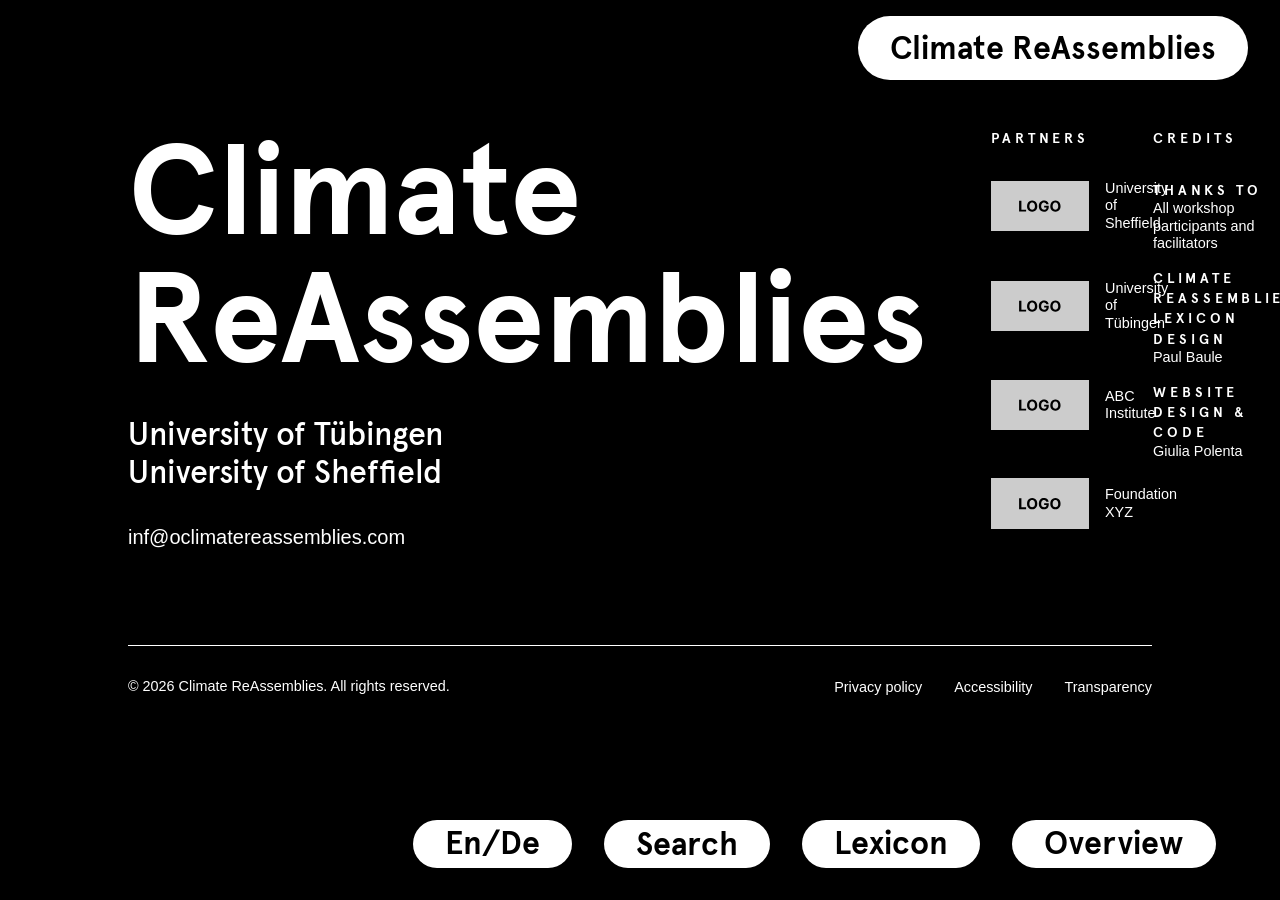
==== resources.html @ e21f079f "Upload placeholder content" ====
<!DOCTYPE html>
<html lang="en">

<head>
    <meta charset="UTF-8">
    <meta name="viewport" content="width=device-width, initial-scale=1.0">
    <title>Climate ReAssemblies</title>
    <meta name="description"
        content="Climate ReAssemblies is a project that explores the intersection of climate change, art, and technology. Through a series of interactive installations and workshops, we aim to engage the public in meaningful conversations about the impact of climate change on our environment and society.">
    <link rel="stylesheet" href="https://use.typekit.net/gof7fem.css">
    <link rel="stylesheet" href="assets/css/base.css">
    <link rel="stylesheet" href="assets/css/font.css">
    <link rel="stylesheet" href="assets/css/variables.css">
    <link rel="stylesheet" href="assets/css/style.css">
    <noscript>Please turn on JS to navigate this website</noscript>
    <script src="https://cdn.jsdelivr.net/npm/gsap@3.15/dist/gsap.min.js"></script>
    <script src="https://cdn.jsdelivr.net/npm/gsap@3.15/dist/ScrollTrigger.min.js"></script>
    <script src="https://cdn.jsdelivr.net/npm/gsap@3.15/dist/SplitText.min.js"></script>
    <script src="assets/js/script.js" defer></script>
    <!-- <script src="assets/js/app.js" defer></script> -->
</head>

<body>

    <header>
        <h1 id="line">Climate ReAssemblies</h1>
    </header>

    <nav class="nav" aria-label="Main navigation">
        <a class="button nav-button">En/De</a>
        <button class="button nav-button">Search</button>
        <a class="button nav-button" href="https://climatereassemblieslexicon.sheffield.ac.uk/define"
            target="_blank">Lexicon</a>
        <a class="button nav-button" href="index.html">Overview</a>
    </nav>

    <main class="main">
        <section id="overview-section" class="section current">
            <div class="section-nav-wrapper">
                <h2 class="section-nav-tab" role="tab" tabindex="0">Resources</h2>
            </div>
            <div class="section-layout-wrapper">
                <div class="section-header">
                    <h2 class="text-style-h2">Resources</h2>
                </div>
                <div class="section-content">
                    <div class="section-content-body">
                        <div class="flex-column">
                            <div class="gallery-grid">
                                <div class="preview-item" data-type="Resources" data-category="Interview"
                                    data-id="source-1">
                                    <h3 class="text-style-h3">ReStaging Climate Assemblies Interview: Katie Reid
                                    </h3>
                                    <div class="video-player">
                                        <video class="video" src="./media/katie-reid.mp4" autoplay muted loop
                                            playsinline disablePictureInPicture></video>
                                        <div class="video-controls">
                                            <button class="video-button" data-action="toggle-play" aria-label="Pause">
                                                <svg class="video-icon video-icon-play" viewBox="0 0 24 24"
                                                    aria-hidden="true">
                                                    <path d="M8 5v14l11-7z" fill="currentColor"></path>
                                                </svg>
                                                <svg class="video-icon video-icon-pause" viewBox="0 0 24 24"
                                                    aria-hidden="true">
                                                    <path d="M7 5h3.5v14H7zm6.5 0H17v14h-3.5z" fill="currentColor">
                                                    </path>
                                                </svg>
                                            </button>
                                            <input class="video-scrub" type="range" min="0" max="100" step="0.1"
                                                value="0" aria-label="Seek">
                                            <span class="video-time text-style-caption">0:00 / 0:00</span>
                                            <button class="video-button" data-action="toggle-mute" aria-label="Unmute">
                                                <svg class="video-icon video-icon-sound" viewBox="0 0 24 24"
                                                    aria-hidden="true">
                                                    <path d="M4 9h4l5-4v14l-5-4H4z" fill="currentColor"></path>
                                                    <path d="M16 8.5a4.5 4.5 0 0 1 0 7M18.5 6a8 8 0 0 1 0 12"
                                                        fill="none" stroke="currentColor" stroke-width="1.75"
                                                        stroke-linecap="round">
                                                    </path>
                                                </svg>
                                                <svg class="video-icon video-icon-muted" viewBox="0 0 24 24"
                                                    aria-hidden="true">
                                                    <path d="M4 9h4l5-4v14l-5-4H4z" fill="currentColor"></path>
                                                    <path d="M16.5 9.5l5 5m0-5l-5 5" fill="none" stroke="currentColor"
                                                        stroke-width="1.75" stroke-linecap="round"></path>
                                                </svg>
                                            </button>
                                            <button class="video-button" data-action="toggle-fullscreen"
                                                aria-label="Enter full screen">
                                                <svg class="video-icon video-icon-expand" viewBox="0 0 24 24"
                                                    aria-hidden="true">
                                                    <path d="M9 4H4v5M20 9V4h-5M15 20h5v-5M4 15v5h5" fill="none"
                                                        stroke="currentColor" stroke-width="1.75" stroke-linecap="round"
                                                        stroke-linejoin="round"></path>
                                                </svg>
                                                <svg class="video-icon video-icon-collapse" viewBox="0 0 24 24"
                                                    aria-hidden="true">
                                                    <path d="M4 9h5V4m11 5h-5V4M15 20v-5h5M9 20v-5H4" fill="none"
                                                        stroke="currentColor" stroke-width="1.75" stroke-linecap="round"
                                                        stroke-linejoin="round"></path>
                                                </svg>
                                            </button>
                                        </div>
                                    </div>
                                    <div class="interactive-item">
                                        <span class="interactive-icon">
                                            <svg fill="none" viewBox="0 0 30 30" xmlns="http://www.w3.org/2000/svg">
                                                <path
                                                    d="m27.1148 13.1344c-.7476 0-6.9562.7101-10.2492 1.0945 2.5992-2.0578 7.4907-5.94609 8.0227-6.47577 1.664-1.66641 1.0875-2.74219.5953-3.23438-.8156-.81562-2.0039-.6375-3.2344.59531-.5297.52969-4.4179 5.42114-6.4758 8.02034.3821-3.29299 1.0946-9.50159 1.0946-10.24924 0-2.357816-1.1696-2.709379-1.8657-2.709379-.696 0-1.8656.351563-1.8656 2.709379 0 .74765.7102 6.95859 1.0922 10.24924-2.0578-2.5992-5.94609-7.49065-6.47577-8.02034-1.23282-1.23281-2.41875-1.41093-3.23438-.59531-.50156.50156-.63516 1.15781-.37734 1.84687.16406.43829.49218.90469.97265 1.38751.52969.52968 5.42114 4.41557 8.02034 6.47347-3.29299-.3821-9.50159-1.0946-10.25159-1.0946-2.355466.0024-2.707029 1.1719-2.707029 1.868s.351563 1.8656 2.707029 1.8656c.75 0 6.95625-.7101 10.24919-1.0922-2.5992 2.0579-7.49059 5.9461-8.02028 6.4758-.48047.4805-.80859.9469-.97266 1.3852-.26015.6914-.12422 1.3476.37735 1.8469.33281.3304.73828.5085 1.17422.5085.6375 0 1.3289-.3703 2.06015-1.1015.52969-.5297 4.41802-5.4235 6.47582-8.0227-.3821 3.293-1.0922 9.5016-1.0922 10.2516 0 2.3555 1.1695 2.707 1.8656 2.707s1.8656-.3515 1.8656-2.707c0-.75-.7101-6.9563-1.0945-10.2492 2.0578 2.5992 5.9461 7.4906 6.4758 8.0203.7312.7312 1.425 1.1015 2.0625 1.1015.4359 0 .8414-.1757 1.1719-.5085.4921-.4922 1.071-1.568-.5954-3.2344-.5296-.5297-5.4211-4.418-8.0226-6.4758 3.2929.382 9.5015 1.0922 10.2492 1.0922 2.3578 0 2.7094-1.1672 2.7094-1.8656.0023-.6938-.3492-1.8633-2.7071-1.8633z"
                                                    fill="#000000"></path>
                                            </svg>
                                        </span>
                                        <button class="button interactive-button text-style-label"
                                            data-action="add-to-collection">
                                            Collect
                                        </button>
                                    </div>
                                </div>
                                <div class="preview-item-wrapper">
                                    <div class="preview-item-header">
                                        <p class="text-style-label">Interviews</p>
                                        <h3 class="text-style-h3">ReStaging Climate Assemblies Interview: Katie Reid
                                        </h3>
                                        <p class="text-style-p">Attendees: Ashley Mason, Jayne Carrick, Katie Reid
                                        </p>
                                    </div>
                                    <div class="preview-item-description text-style-caption">
                                        <p>Katie Reid is Researcher and Advisor in the Youth Climate Justice Project,
                                            University College Cork.</p>
                                        <p>Katie has worked for the University of Edinburgh, Dublin City University and
                                            University College Cork in different research projects since 2020. She is
                                            also a children's rights practitioner and currently works as the Adviser -
                                            Children's Rights, Climate and Democracy for the Child Rights International
                                            Network (CRIN).</p>
                                        <p>Katie holds an MSc in Childhood Studies and an MA (with Honours) in Social
                                            Anthropology and Sustainable Development from the University of Edinburgh.
                                            Her research focusses on child and youth participation in decision-making
                                            processes related to climate change, the environment and biodiversity.</p>
                                    </div>
                                </div>
                            </div>

                            <div class="gallery-grid">
                                <div class="preview-item" data-type="Resources" data-category="Interview"
                                    data-id="source-1">
                                    <h3 class="text-style-h3">ReStaging Climate Assemblies Interview: Katie Reid
                                    </h3>
                                    <div class="video-player">
                                        <video class="video" src="./media/katy-rubin.mp4" autoplay muted loop
                                            playsinline disablePictureInPicture></video>
                                        <div class="video-controls">
                                            <button class="video-button" data-action="toggle-play" aria-label="Pause">
                                                <svg class="video-icon video-icon-play" viewBox="0 0 24 24"
                                                    aria-hidden="true">
                                                    <path d="M8 5v14l11-7z" fill="currentColor"></path>
                                                </svg>
                                                <svg class="video-icon video-icon-pause" viewBox="0 0 24 24"
                                                    aria-hidden="true">
                                                    <path d="M7 5h3.5v14H7zm6.5 0H17v14h-3.5z" fill="currentColor">
                                                    </path>
                                                </svg>
                                            </button>
                                            <input class="video-scrub" type="range" min="0" max="100" step="0.1"
                                                value="0" aria-label="Seek">
                                            <span class="video-time text-style-caption">0:00 / 0:00</span>
                                            <button class="video-button" data-action="toggle-mute" aria-label="Unmute">
                                                <svg class="video-icon video-icon-sound" viewBox="0 0 24 24"
                                                    aria-hidden="true">
                                                    <path d="M4 9h4l5-4v14l-5-4H4z" fill="currentColor"></path>
                                                    <path d="M16 8.5a4.5 4.5 0 0 1 0 7M18.5 6a8 8 0 0 1 0 12"
                                                        fill="none" stroke="currentColor" stroke-width="1.75"
                                                        stroke-linecap="round">
                                                    </path>
                                                </svg>
                                                <svg class="video-icon video-icon-muted" viewBox="0 0 24 24"
                                                    aria-hidden="true">
                                                    <path d="M4 9h4l5-4v14l-5-4H4z" fill="currentColor"></path>
                                                    <path d="M16.5 9.5l5 5m0-5l-5 5" fill="none" stroke="currentColor"
                                                        stroke-width="1.75" stroke-linecap="round"></path>
                                                </svg>
                                            </button>
                                            <button class="video-button" data-action="toggle-fullscreen"
                                                aria-label="Enter full screen">
                                                <svg class="video-icon video-icon-expand" viewBox="0 0 24 24"
                                                    aria-hidden="true">
                                                    <path d="M9 4H4v5M20 9V4h-5M15 20h5v-5M4 15v5h5" fill="none"
                                                        stroke="currentColor" stroke-width="1.75" stroke-linecap="round"
                                                        stroke-linejoin="round"></path>
                                                </svg>
                                                <svg class="video-icon video-icon-collapse" viewBox="0 0 24 24"
                                                    aria-hidden="true">
                                                    <path d="M4 9h5V4m11 5h-5V4M15 20v-5h5M9 20v-5H4" fill="none"
                                                        stroke="currentColor" stroke-width="1.75" stroke-linecap="round"
                                                        stroke-linejoin="round"></path>
                                                </svg>
                                            </button>
                                        </div>
                                    </div>
                                    <div class="interactive-item">
                                        <span class="interactive-icon">
                                            <svg fill="none" viewBox="0 0 30 30" xmlns="http://www.w3.org/2000/svg">
                                                <path
                                                    d="m27.1148 13.1344c-.7476 0-6.9562.7101-10.2492 1.0945 2.5992-2.0578 7.4907-5.94609 8.0227-6.47577 1.664-1.66641 1.0875-2.74219.5953-3.23438-.8156-.81562-2.0039-.6375-3.2344.59531-.5297.52969-4.4179 5.42114-6.4758 8.02034.3821-3.29299 1.0946-9.50159 1.0946-10.24924 0-2.357816-1.1696-2.709379-1.8657-2.709379-.696 0-1.8656.351563-1.8656 2.709379 0 .74765.7102 6.95859 1.0922 10.24924-2.0578-2.5992-5.94609-7.49065-6.47577-8.02034-1.23282-1.23281-2.41875-1.41093-3.23438-.59531-.50156.50156-.63516 1.15781-.37734 1.84687.16406.43829.49218.90469.97265 1.38751.52969.52968 5.42114 4.41557 8.02034 6.47347-3.29299-.3821-9.50159-1.0946-10.25159-1.0946-2.355466.0024-2.707029 1.1719-2.707029 1.868s.351563 1.8656 2.707029 1.8656c.75 0 6.95625-.7101 10.24919-1.0922-2.5992 2.0579-7.49059 5.9461-8.02028 6.4758-.48047.4805-.80859.9469-.97266 1.3852-.26015.6914-.12422 1.3476.37735 1.8469.33281.3304.73828.5085 1.17422.5085.6375 0 1.3289-.3703 2.06015-1.1015.52969-.5297 4.41802-5.4235 6.47582-8.0227-.3821 3.293-1.0922 9.5016-1.0922 10.2516 0 2.3555 1.1695 2.707 1.8656 2.707s1.8656-.3515 1.8656-2.707c0-.75-.7101-6.9563-1.0945-10.2492 2.0578 2.5992 5.9461 7.4906 6.4758 8.0203.7312.7312 1.425 1.1015 2.0625 1.1015.4359 0 .8414-.1757 1.1719-.5085.4921-.4922 1.071-1.568-.5954-3.2344-.5296-.5297-5.4211-4.418-8.0226-6.4758 3.2929.382 9.5015 1.0922 10.2492 1.0922 2.3578 0 2.7094-1.1672 2.7094-1.8656.0023-.6938-.3492-1.8633-2.7071-1.8633z"
                                                    fill="#000000"></path>
                                            </svg>
                                        </span>
                                        <button class="button interactive-button text-style-label"
                                            data-action="add-to-collection">
                                            Collect
                                        </button>
                                    </div>
                                </div>
                                <div class="preview-item-wrapper">
                                    <div class="preview-item-header">
                                        <p class="text-style-label">Interviews</p>
                                        <h3 class="text-style-h3">ReStaging Climate Assemblies Interview: Katy Rubin
                                        </h3>
                                        <p class="text-style-p">Attendees: Ashley Mason, Jayne Carrick, Katy Rubin
                                        </p>
                                    </div>
                                    <div class="preview-item-description text-style-caption">
                                        <p>Katy Rubin is a Legislative Theatre practitioner and strategist based in the
                                            UK, and founder of The People Act hub for creative civic practice. She works
                                            in partnership with local and national governments and community groups to
                                            co-create equitable and innovative public policy, and advocates for a
                                            participatory democracy that's joyful, creative, and inclusive. She
                                            currently collaborates with cities around Europe to design policy
                                            initiatives on housing, health care, social welfare, the climate crisis, and
                                            urban planning, alongside training new practitioners. Katy is also a Senior
                                            Fellow with People Powered: Global Hub for Participatory Democracy; a Senior
                                            Atlantic Fellow at the LSE; and former executive director of Theatre of the
                                            Oppressed NYC. Her Legislative Theatre work with the Greater Manchester
                                            Combined Authority was awarded the International Observatory of
                                            Participatory Democracy's 2022 award for Best Practice in Citizen
                                            Participation. /p>
                                        <p>Katy trained with creator of Theatre of the Oppressed, Augusto Boal, in
                                            Brazil, and has led projects with activists and artists internationally over
                                            the past two decades. She holds a BFA in Acting from the Boston University
                                            School of Theatre and is an alum of Coro Leadership New York. Check out a
                                            portfolio of Katy's recent Legislative Theatre projects in the UK.</p>
                                    </div>
                                </div>
                            </div>

                            <div class="gallery-grid">
                                <div class="preview-item" data-type="Resources" data-category="Interview"
                                    data-id="source-1">
                                    <h3 class="text-style-h3">Some interesting tool</h3>
                                    <a href="" target="_blank" rel="noopener noreferrer"><img
                                            src="./media/sample-6.png"></a>
                                    <div class="interactive-item">
                                        <span class="interactive-icon">
                                            <svg fill="none" viewBox="0 0 30 30" xmlns="http://www.w3.org/2000/svg">
                                                <path
                                                    d="m27.1148 13.1344c-.7476 0-6.9562.7101-10.2492 1.0945 2.5992-2.0578 7.4907-5.94609 8.0227-6.47577 1.664-1.66641 1.0875-2.74219.5953-3.23438-.8156-.81562-2.0039-.6375-3.2344.59531-.5297.52969-4.4179 5.42114-6.4758 8.02034.3821-3.29299 1.0946-9.50159 1.0946-10.24924 0-2.357816-1.1696-2.709379-1.8657-2.709379-.696 0-1.8656.351563-1.8656 2.709379 0 .74765.7102 6.95859 1.0922 10.24924-2.0578-2.5992-5.94609-7.49065-6.47577-8.02034-1.23282-1.23281-2.41875-1.41093-3.23438-.59531-.50156.50156-.63516 1.15781-.37734 1.84687.16406.43829.49218.90469.97265 1.38751.52969.52968 5.42114 4.41557 8.02034 6.47347-3.29299-.3821-9.50159-1.0946-10.25159-1.0946-2.355466.0024-2.707029 1.1719-2.707029 1.868s.351563 1.8656 2.707029 1.8656c.75 0 6.95625-.7101 10.24919-1.0922-2.5992 2.0579-7.49059 5.9461-8.02028 6.4758-.48047.4805-.80859.9469-.97266 1.3852-.26015.6914-.12422 1.3476.37735 1.8469.33281.3304.73828.5085 1.17422.5085.6375 0 1.3289-.3703 2.06015-1.1015.52969-.5297 4.41802-5.4235 6.47582-8.0227-.3821 3.293-1.0922 9.5016-1.0922 10.2516 0 2.3555 1.1695 2.707 1.8656 2.707s1.8656-.3515 1.8656-2.707c0-.75-.7101-6.9563-1.0945-10.2492 2.0578 2.5992 5.9461 7.4906 6.4758 8.0203.7312.7312 1.425 1.1015 2.0625 1.1015.4359 0 .8414-.1757 1.1719-.5085.4921-.4922 1.071-1.568-.5954-3.2344-.5296-.5297-5.4211-4.418-8.0226-6.4758 3.2929.382 9.5015 1.0922 10.2492 1.0922 2.3578 0 2.7094-1.1672 2.7094-1.8656.0023-.6938-.3492-1.8633-2.7071-1.8633z"
                                                    fill="#000000"></path>
                                            </svg>
                                        </span>
                                        <button class="button interactive-button text-style-label"
                                            data-action="add-to-collection">
                                            Collect
                                        </button>
                                    </div>
                                </div>
                                <div class="preview-item-wrapper">
                                    <div class="preview-item-header">
                                        <p class="text-style-label">Tools</p>
                                        <h3 class="text-style-h3">Some interesting tool</h3>
                                        <p class="text-style-p">A text by Laura Doe</p>
                                    </div>
                                    <div class="preview-item-description text-style-caption">
                                        <p>Click on the preview image to access an external link that leads to some
                                            content.</p>
                                        <p>Lorem ipsum dolor sit amet consectetur adipisicing elit. Voluptates
                                            consequuntur voluptatibus enim harum magnam nemo neque sunt doloribus culpa
                                            earum non at modi itaque in, odit nesciunt similique quas porro?</p>
                                    </div>
                                </div>
                            </div>
                        </div>
                    </div>
                </div>
            </div>
        </section>

        <section id="german-section" class="section">
            <div class="section-nav-wrapper">
                <h2 class="section-nav-tab" role="tab" tabindex="0">German Resources</h2>
            </div>
            <div class="section-layout-wrapper">
                <div class="section-header">
                    <h2 class="text-style-h2">German Resources</h2>
                </div>
                <div class="section-content">
                    <div class="section-content-body">
                        <div class="gallery-grid">
                            <div class="preview-item" data-type="German Resources" data-category="Article"
                                data-id="source-1">
                                <h3 class="text-style-h3">Article title</h3>
                                <a href="" target="_blank" rel="noopener noreferrer"><img
                                        src="./media/placeholder-1.jpg"></a>
                                <div class="interactive-item">
                                    <span class="interactive-icon">
                                        <svg fill="none" viewBox="0 0 30 30" xmlns="http://www.w3.org/2000/svg">
                                            <path
                                                d="m27.1148 13.1344c-.7476 0-6.9562.7101-10.2492 1.0945 2.5992-2.0578 7.4907-5.94609 8.0227-6.47577 1.664-1.66641 1.0875-2.74219.5953-3.23438-.8156-.81562-2.0039-.6375-3.2344.59531-.5297.52969-4.4179 5.42114-6.4758 8.02034.3821-3.29299 1.0946-9.50159 1.0946-10.24924 0-2.357816-1.1696-2.709379-1.8657-2.709379-.696 0-1.8656.351563-1.8656 2.709379 0 .74765.7102 6.95859 1.0922 10.24924-2.0578-2.5992-5.94609-7.49065-6.47577-8.02034-1.23282-1.23281-2.41875-1.41093-3.23438-.59531-.50156.50156-.63516 1.15781-.37734 1.84687.16406.43829.49218.90469.97265 1.38751.52969.52968 5.42114 4.41557 8.02034 6.47347-3.29299-.3821-9.50159-1.0946-10.25159-1.0946-2.355466.0024-2.707029 1.1719-2.707029 1.868s.351563 1.8656 2.707029 1.8656c.75 0 6.95625-.7101 10.24919-1.0922-2.5992 2.0579-7.49059 5.9461-8.02028 6.4758-.48047.4805-.80859.9469-.97266 1.3852-.26015.6914-.12422 1.3476.37735 1.8469.33281.3304.73828.5085 1.17422.5085.6375 0 1.3289-.3703 2.06015-1.1015.52969-.5297 4.41802-5.4235 6.47582-8.0227-.3821 3.293-1.0922 9.5016-1.0922 10.2516 0 2.3555 1.1695 2.707 1.8656 2.707s1.8656-.3515 1.8656-2.707c0-.75-.7101-6.9563-1.0945-10.2492 2.0578 2.5992 5.9461 7.4906 6.4758 8.0203.7312.7312 1.425 1.1015 2.0625 1.1015.4359 0 .8414-.1757 1.1719-.5085.4921-.4922 1.071-1.568-.5954-3.2344-.5296-.5297-5.4211-4.418-8.0226-6.4758 3.2929.382 9.5015 1.0922 10.2492 1.0922 2.3578 0 2.7094-1.1672 2.7094-1.8656.0023-.6938-.3492-1.8633-2.7071-1.8633z"
                                                fill="#000000"></path>
                                        </svg>
                                    </span>
                                    <button class="button interactive-button text-style-label"
                                        data-action="add-to-collection">
                                        Collect
                                    </button>
                                </div>
                            </div>
                            <div class="preview-item-wrapper">
                                <div class="preview-item-header">
                                    <p class="text-style-label">Article</p>
                                    <h3 class="text-style-h3">Article title</h3>
                                    <p class="text-style-p">A text by Laura Doe</p>
                                </div>
                                <div class="preview-item-description text-style-caption">
                                    <p>Lorem ipsum dolor sit amet consectetur adipisicing elit. Voluptates
                                        consequuntur voluptatibus enim harum magnam nemo neque sunt doloribus culpa
                                        earum non at modi itaque in, odit nesciunt similique quas porro?</p>
                                    <p>Lorem ipsum dolor sit amet consectetur adipisicing elit. Voluptates
                                        consequuntur voluptatibus enim harum magnam nemo neque sunt doloribus culpa
                                        earum non at modi itaque in, odit nesciunt similique quas porro?</p>
                                </div>
                            </div>
                        </div>
                        <div class="gallery-grid">
                            <div class="preview-item" data-type="German Resources" data-category="Interview"
                                data-id="source-1">
                                <h3 class="text-style-h3">Read the interview with Laura Doe</h3>
                                <a href="" target="_blank" rel="noopener noreferrer"><img
                                        src="./media/placeholder-2.jpg"></a>
                                <div class="interactive-item">
                                    <span class="interactive-icon">
                                        <svg fill="none" viewBox="0 0 30 30" xmlns="http://www.w3.org/2000/svg">
                                            <path
                                                d="m27.1148 13.1344c-.7476 0-6.9562.7101-10.2492 1.0945 2.5992-2.0578 7.4907-5.94609 8.0227-6.47577 1.664-1.66641 1.0875-2.74219.5953-3.23438-.8156-.81562-2.0039-.6375-3.2344.59531-.5297.52969-4.4179 5.42114-6.4758 8.02034.3821-3.29299 1.0946-9.50159 1.0946-10.24924 0-2.357816-1.1696-2.709379-1.8657-2.709379-.696 0-1.8656.351563-1.8656 2.709379 0 .74765.7102 6.95859 1.0922 10.24924-2.0578-2.5992-5.94609-7.49065-6.47577-8.02034-1.23282-1.23281-2.41875-1.41093-3.23438-.59531-.50156.50156-.63516 1.15781-.37734 1.84687.16406.43829.49218.90469.97265 1.38751.52969.52968 5.42114 4.41557 8.02034 6.47347-3.29299-.3821-9.50159-1.0946-10.25159-1.0946-2.355466.0024-2.707029 1.1719-2.707029 1.868s.351563 1.8656 2.707029 1.8656c.75 0 6.95625-.7101 10.24919-1.0922-2.5992 2.0579-7.49059 5.9461-8.02028 6.4758-.48047.4805-.80859.9469-.97266 1.3852-.26015.6914-.12422 1.3476.37735 1.8469.33281.3304.73828.5085 1.17422.5085.6375 0 1.3289-.3703 2.06015-1.1015.52969-.5297 4.41802-5.4235 6.47582-8.0227-.3821 3.293-1.0922 9.5016-1.0922 10.2516 0 2.3555 1.1695 2.707 1.8656 2.707s1.8656-.3515 1.8656-2.707c0-.75-.7101-6.9563-1.0945-10.2492 2.0578 2.5992 5.9461 7.4906 6.4758 8.0203.7312.7312 1.425 1.1015 2.0625 1.1015.4359 0 .8414-.1757 1.1719-.5085.4921-.4922 1.071-1.568-.5954-3.2344-.5296-.5297-5.4211-4.418-8.0226-6.4758 3.2929.382 9.5015 1.0922 10.2492 1.0922 2.3578 0 2.7094-1.1672 2.7094-1.8656.0023-.6938-.3492-1.8633-2.7071-1.8633z"
                                                fill="#000000"></path>
                                        </svg>
                                    </span>
                                    <button class="button interactive-button text-style-label"
                                        data-action="add-to-collection">
                                        Collect
                                    </button>
                                </div>
                            </div>
                            <div class="preview-item-wrapper">
                                <div class="preview-item-header">
                                    <p class="text-style-label">Interview</p>
                                    <h3 class="text-style-h3">Read the interview with Laura Doe</h3>
                                    <p class="text-style-p">Attendees: John Doe, Laura Doe</p>
                                </div>
                                <div class="preview-item-description text-style-caption">
                                    <p>Lorem ipsum dolor sit amet consectetur adipisicing elit. Voluptates
                                        consequuntur voluptatibus enim harum magnam nemo neque sunt doloribus culpa
                                        earum non at modi itaque in, odit nesciunt similique quas porro?</p>
                                    <p>Lorem ipsum dolor sit amet consectetur adipisicing elit. Voluptates
                                        consequuntur voluptatibus enim harum magnam nemo neque sunt doloribus culpa
                                        earum non at modi itaque in, odit nesciunt similique quas porro?</p>
                                </div>
                            </div>
                        </div>
                        <div class="gallery-grid">
                            <div class="preview-item" data-type="German Resources" data-category="Interview"
                                data-id="source-1">
                                <h3 class="text-style-h3">Article title</h3>
                                <a href="" target="_blank" rel="noopener noreferrer"><img
                                        src="./media/placeholder-3.jpg"></a>
                                <div class="interactive-item">
                                    <span class="interactive-icon">
                                        <svg fill="none" viewBox="0 0 30 30" xmlns="http://www.w3.org/2000/svg">
                                            <path
                                                d="m27.1148 13.1344c-.7476 0-6.9562.7101-10.2492 1.0945 2.5992-2.0578 7.4907-5.94609 8.0227-6.47577 1.664-1.66641 1.0875-2.74219.5953-3.23438-.8156-.81562-2.0039-.6375-3.2344.59531-.5297.52969-4.4179 5.42114-6.4758 8.02034.3821-3.29299 1.0946-9.50159 1.0946-10.24924 0-2.357816-1.1696-2.709379-1.8657-2.709379-.696 0-1.8656.351563-1.8656 2.709379 0 .74765.7102 6.95859 1.0922 10.24924-2.0578-2.5992-5.94609-7.49065-6.47577-8.02034-1.23282-1.23281-2.41875-1.41093-3.23438-.59531-.50156.50156-.63516 1.15781-.37734 1.84687.16406.43829.49218.90469.97265 1.38751.52969.52968 5.42114 4.41557 8.02034 6.47347-3.29299-.3821-9.50159-1.0946-10.25159-1.0946-2.355466.0024-2.707029 1.1719-2.707029 1.868s.351563 1.8656 2.707029 1.8656c.75 0 6.95625-.7101 10.24919-1.0922-2.5992 2.0579-7.49059 5.9461-8.02028 6.4758-.48047.4805-.80859.9469-.97266 1.3852-.26015.6914-.12422 1.3476.37735 1.8469.33281.3304.73828.5085 1.17422.5085.6375 0 1.3289-.3703 2.06015-1.1015.52969-.5297 4.41802-5.4235 6.47582-8.0227-.3821 3.293-1.0922 9.5016-1.0922 10.2516 0 2.3555 1.1695 2.707 1.8656 2.707s1.8656-.3515 1.8656-2.707c0-.75-.7101-6.9563-1.0945-10.2492 2.0578 2.5992 5.9461 7.4906 6.4758 8.0203.7312.7312 1.425 1.1015 2.0625 1.1015.4359 0 .8414-.1757 1.1719-.5085.4921-.4922 1.071-1.568-.5954-3.2344-.5296-.5297-5.4211-4.418-8.0226-6.4758 3.2929.382 9.5015 1.0922 10.2492 1.0922 2.3578 0 2.7094-1.1672 2.7094-1.8656.0023-.6938-.3492-1.8633-2.7071-1.8633z"
                                                fill="#000000"></path>
                                        </svg>
                                    </span>
                                    <button class="button interactive-button text-style-label"
                                        data-action="add-to-collection">
                                        Collect
                                    </button>
                                </div>
                            </div>
                            <div class="preview-item-wrapper">
                                <div class="preview-item-header">
                                    <p class="text-style-label">Article</p>
                                    <h3 class="text-style-h3">Article title</h3>
                                    <p class="text-style-p">A text by John Doe</p>
                                </div>
                                <div class="preview-item-description text-style-caption">
                                    <p>Lorem ipsum dolor sit amet consectetur adipisicing elit. Voluptates
                                        consequuntur voluptatibus enim harum magnam nemo neque sunt doloribus culpa
                                        earum non at modi itaque in, odit nesciunt similique quas porro?</p>
                                    <p>Lorem ipsum dolor sit amet consectetur adipisicing elit. Voluptates
                                        consequuntur voluptatibus enim harum magnam nemo neque sunt doloribus culpa
                                        earum non at modi itaque in, odit nesciunt similique quas porro?</p>
                                </div>
                            </div>
                        </div>
                    </div>
                </div>
            </div>
        </section>

        <section id="uk-section" class="section">
            <div class="section-nav-wrapper">
                <h2 class="section-nav-tab" role="tab" tabindex="0">UK Resources</h2>
            </div>
            <div class="section-layout-wrapper">
                <div class="section-header">
                    <h2 class="text-style-h2">UK Resources</h2>
                </div>
                <div class="section-content">
                    <div class="section-content-body">
                        <div class="gallery-grid">
                            <div class="preview-item" data-type="UK Resources" data-category="Article"
                                data-id="source-1">
                                <h3 class="text-style-h3">Article title</h3>
                                <a href="" target="_blank" rel="noopener noreferrer"><img
                                        src="./media/placeholder-1.jpg"></a>
                                <div class="interactive-item">
                                    <span class="interactive-icon">
                                        <svg fill="none" viewBox="0 0 30 30" xmlns="http://www.w3.org/2000/svg">
                                            <path
                                                d="m27.1148 13.1344c-.7476 0-6.9562.7101-10.2492 1.0945 2.5992-2.0578 7.4907-5.94609 8.0227-6.47577 1.664-1.66641 1.0875-2.74219.5953-3.23438-.8156-.81562-2.0039-.6375-3.2344.59531-.5297.52969-4.4179 5.42114-6.4758 8.02034.3821-3.29299 1.0946-9.50159 1.0946-10.24924 0-2.357816-1.1696-2.709379-1.8657-2.709379-.696 0-1.8656.351563-1.8656 2.709379 0 .74765.7102 6.95859 1.0922 10.24924-2.0578-2.5992-5.94609-7.49065-6.47577-8.02034-1.23282-1.23281-2.41875-1.41093-3.23438-.59531-.50156.50156-.63516 1.15781-.37734 1.84687.16406.43829.49218.90469.97265 1.38751.52969.52968 5.42114 4.41557 8.02034 6.47347-3.29299-.3821-9.50159-1.0946-10.25159-1.0946-2.355466.0024-2.707029 1.1719-2.707029 1.868s.351563 1.8656 2.707029 1.8656c.75 0 6.95625-.7101 10.24919-1.0922-2.5992 2.0579-7.49059 5.9461-8.02028 6.4758-.48047.4805-.80859.9469-.97266 1.3852-.26015.6914-.12422 1.3476.37735 1.8469.33281.3304.73828.5085 1.17422.5085.6375 0 1.3289-.3703 2.06015-1.1015.52969-.5297 4.41802-5.4235 6.47582-8.0227-.3821 3.293-1.0922 9.5016-1.0922 10.2516 0 2.3555 1.1695 2.707 1.8656 2.707s1.8656-.3515 1.8656-2.707c0-.75-.7101-6.9563-1.0945-10.2492 2.0578 2.5992 5.9461 7.4906 6.4758 8.0203.7312.7312 1.425 1.1015 2.0625 1.1015.4359 0 .8414-.1757 1.1719-.5085.4921-.4922 1.071-1.568-.5954-3.2344-.5296-.5297-5.4211-4.418-8.0226-6.4758 3.2929.382 9.5015 1.0922 10.2492 1.0922 2.3578 0 2.7094-1.1672 2.7094-1.8656.0023-.6938-.3492-1.8633-2.7071-1.8633z"
                                                fill="#000000"></path>
                                        </svg>
                                    </span>
                                    <button class="button interactive-button text-style-label"
                                        data-action="add-to-collection">
                                        Collect
                                    </button>
                                </div>
                            </div>
                            <div class="preview-item-wrapper">
                                <div class="preview-item-header">
                                    <p class="text-style-label">Article</p>
                                    <h3 class="text-style-h3">Article title</h3>
                                    <p class="text-style-p">A text by Laura Doe</p>
                                </div>
                                <div class="preview-item-description text-style-caption">
                                    <p>Lorem ipsum dolor sit amet consectetur adipisicing elit. Voluptates
                                        consequuntur voluptatibus enim harum magnam nemo neque sunt doloribus culpa
                                        earum non at modi itaque in, odit nesciunt similique quas porro?</p>
                                    <p>Lorem ipsum dolor sit amet consectetur adipisicing elit. Voluptates
                                        consequuntur voluptatibus enim harum magnam nemo neque sunt doloribus culpa
                                        earum non at modi itaque in, odit nesciunt similique quas porro?</p>
                                </div>
                            </div>
                        </div>
                        <div class="gallery-grid">
                            <div class="preview-item" data-type="UK Resources" data-category="Interview"
                                data-id="source-1">
                                <h3 class="text-style-h3">Read the interview with Laura Doe</h3>
                                <a href="" target="_blank" rel="noopener noreferrer"><img
                                        src="./media/placeholder-2.jpg"></a>
                                <div class="interactive-item">
                                    <span class="interactive-icon">
                                        <svg fill="none" viewBox="0 0 30 30" xmlns="http://www.w3.org/2000/svg">
                                            <path
                                                d="m27.1148 13.1344c-.7476 0-6.9562.7101-10.2492 1.0945 2.5992-2.0578 7.4907-5.94609 8.0227-6.47577 1.664-1.66641 1.0875-2.74219.5953-3.23438-.8156-.81562-2.0039-.6375-3.2344.59531-.5297.52969-4.4179 5.42114-6.4758 8.02034.3821-3.29299 1.0946-9.50159 1.0946-10.24924 0-2.357816-1.1696-2.709379-1.8657-2.709379-.696 0-1.8656.351563-1.8656 2.709379 0 .74765.7102 6.95859 1.0922 10.24924-2.0578-2.5992-5.94609-7.49065-6.47577-8.02034-1.23282-1.23281-2.41875-1.41093-3.23438-.59531-.50156.50156-.63516 1.15781-.37734 1.84687.16406.43829.49218.90469.97265 1.38751.52969.52968 5.42114 4.41557 8.02034 6.47347-3.29299-.3821-9.50159-1.0946-10.25159-1.0946-2.355466.0024-2.707029 1.1719-2.707029 1.868s.351563 1.8656 2.707029 1.8656c.75 0 6.95625-.7101 10.24919-1.0922-2.5992 2.0579-7.49059 5.9461-8.02028 6.4758-.48047.4805-.80859.9469-.97266 1.3852-.26015.6914-.12422 1.3476.37735 1.8469.33281.3304.73828.5085 1.17422.5085.6375 0 1.3289-.3703 2.06015-1.1015.52969-.5297 4.41802-5.4235 6.47582-8.0227-.3821 3.293-1.0922 9.5016-1.0922 10.2516 0 2.3555 1.1695 2.707 1.8656 2.707s1.8656-.3515 1.8656-2.707c0-.75-.7101-6.9563-1.0945-10.2492 2.0578 2.5992 5.9461 7.4906 6.4758 8.0203.7312.7312 1.425 1.1015 2.0625 1.1015.4359 0 .8414-.1757 1.1719-.5085.4921-.4922 1.071-1.568-.5954-3.2344-.5296-.5297-5.4211-4.418-8.0226-6.4758 3.2929.382 9.5015 1.0922 10.2492 1.0922 2.3578 0 2.7094-1.1672 2.7094-1.8656.0023-.6938-.3492-1.8633-2.7071-1.8633z"
                                                fill="#000000"></path>
                                        </svg>
                                    </span>
                                    <button class="button interactive-button text-style-label"
                                        data-action="add-to-collection">
                                        Collect
                                    </button>
                                </div>
                            </div>
                            <div class="preview-item-wrapper">
                                <div class="preview-item-header">
                                    <p class="text-style-label">Interview</p>
                                    <h3 class="text-style-h3">Read the interview with Laura Doe</h3>
                                    <p class="text-style-p">Attendees: John Doe, Laura Doe</p>
                                </div>
                                <div class="preview-item-description text-style-caption">
                                    <p>Lorem ipsum dolor sit amet consectetur adipisicing elit. Voluptates
                                        consequuntur voluptatibus enim harum magnam nemo neque sunt doloribus culpa
                                        earum non at modi itaque in, odit nesciunt similique quas porro?</p>
                                    <p>Lorem ipsum dolor sit amet consectetur adipisicing elit. Voluptates
                                        consequuntur voluptatibus enim harum magnam nemo neque sunt doloribus culpa
                                        earum non at modi itaque in, odit nesciunt similique quas porro?</p>
                                </div>
                            </div>
                        </div>
                        <div class="gallery-grid">
                            <div class="preview-item" data-type="UK Resources" data-category="Interview"
                                data-id="source-1">
                                <h3 class="text-style-h3">Article title</h3>
                                <a href="" target="_blank" rel="noopener noreferrer"><img
                                        src="./media/placeholder-3.jpg"></a>
                                <div class="interactive-item">
                                    <span class="interactive-icon">
                                        <svg fill="none" viewBox="0 0 30 30" xmlns="http://www.w3.org/2000/svg">
                                            <path
                                                d="m27.1148 13.1344c-.7476 0-6.9562.7101-10.2492 1.0945 2.5992-2.0578 7.4907-5.94609 8.0227-6.47577 1.664-1.66641 1.0875-2.74219.5953-3.23438-.8156-.81562-2.0039-.6375-3.2344.59531-.5297.52969-4.4179 5.42114-6.4758 8.02034.3821-3.29299 1.0946-9.50159 1.0946-10.24924 0-2.357816-1.1696-2.709379-1.8657-2.709379-.696 0-1.8656.351563-1.8656 2.709379 0 .74765.7102 6.95859 1.0922 10.24924-2.0578-2.5992-5.94609-7.49065-6.47577-8.02034-1.23282-1.23281-2.41875-1.41093-3.23438-.59531-.50156.50156-.63516 1.15781-.37734 1.84687.16406.43829.49218.90469.97265 1.38751.52969.52968 5.42114 4.41557 8.02034 6.47347-3.29299-.3821-9.50159-1.0946-10.25159-1.0946-2.355466.0024-2.707029 1.1719-2.707029 1.868s.351563 1.8656 2.707029 1.8656c.75 0 6.95625-.7101 10.24919-1.0922-2.5992 2.0579-7.49059 5.9461-8.02028 6.4758-.48047.4805-.80859.9469-.97266 1.3852-.26015.6914-.12422 1.3476.37735 1.8469.33281.3304.73828.5085 1.17422.5085.6375 0 1.3289-.3703 2.06015-1.1015.52969-.5297 4.41802-5.4235 6.47582-8.0227-.3821 3.293-1.0922 9.5016-1.0922 10.2516 0 2.3555 1.1695 2.707 1.8656 2.707s1.8656-.3515 1.8656-2.707c0-.75-.7101-6.9563-1.0945-10.2492 2.0578 2.5992 5.9461 7.4906 6.4758 8.0203.7312.7312 1.425 1.1015 2.0625 1.1015.4359 0 .8414-.1757 1.1719-.5085.4921-.4922 1.071-1.568-.5954-3.2344-.5296-.5297-5.4211-4.418-8.0226-6.4758 3.2929.382 9.5015 1.0922 10.2492 1.0922 2.3578 0 2.7094-1.1672 2.7094-1.8656.0023-.6938-.3492-1.8633-2.7071-1.8633z"
                                                fill="#000000"></path>
                                        </svg>
                                    </span>
                                    <button class="button interactive-button text-style-label"
                                        data-action="add-to-collection">
                                        Collect
                                    </button>
                                </div>
                            </div>
                            <div class="preview-item-wrapper">
                                <div class="preview-item-header">
                                    <p class="text-style-label">Article</p>
                                    <h3 class="text-style-h3">Article title</h3>
                                    <p class="text-style-p">A text by John Doe</p>
                                </div>
                                <div class="preview-item-description text-style-caption">
                                    <p>Lorem ipsum dolor sit amet consectetur adipisicing elit. Voluptates
                                        consequuntur voluptatibus enim harum magnam nemo neque sunt doloribus culpa
                                        earum non at modi itaque in, odit nesciunt similique quas porro?</p>
                                    <p>Lorem ipsum dolor sit amet consectetur adipisicing elit. Voluptates
                                        consequuntur voluptatibus enim harum magnam nemo neque sunt doloribus culpa
                                        earum non at modi itaque in, odit nesciunt similique quas porro?</p>
                                </div>
                            </div>
                        </div>
                    </div>
                </div>
            </div>
        </section>

        <section id="interactive-section" class="section">
            <div class="section-nav-wrapper">
                <h2 class="section-nav-tab" role="tab" tabindex="0">Collect and ReAssemble</h2>
            </div>
            <div class="section-layout-wrapper">
                <div class="section-header">
                    <h2 class="text-style-h2">Collect and ReAssemble</h2>
                </div>
                <div class="section-content">
                    <div class="section-content-body">
                        <div class="flex-column">
                            <div class="flex-column-item">
                                <h3 class="text-style-h3">This is your collection area, where you can save and
                                    reassemble items from across the platform to create your own journey through the
                                    Climate ReAssemblies tools, resources, and experiences.</h3>
                                <h3 class="text-style-h3">Whenever it appears, click the <span class="interactive-icon">
                                        <svg fill="none" viewBox="0 0 30 30" xmlns="http://www.w3.org/2000/svg">
                                            <path
                                                d="m27.1148 13.1344c-.7476 0-6.9562.7101-10.2492 1.0945 2.5992-2.0578 7.4907-5.94609 8.0227-6.47577 1.664-1.66641 1.0875-2.74219.5953-3.23438-.8156-.81562-2.0039-.6375-3.2344.59531-.5297.52969-4.4179 5.42114-6.4758 8.02034.3821-3.29299 1.0946-9.50159 1.0946-10.24924 0-2.357816-1.1696-2.709379-1.8657-2.709379-.696 0-1.8656.351563-1.8656 2.709379 0 .74765.7102 6.95859 1.0922 10.24924-2.0578-2.5992-5.94609-7.49065-6.47577-8.02034-1.23282-1.23281-2.41875-1.41093-3.23438-.59531-.50156.50156-.63516 1.15781-.37734 1.84687.16406.43829.49218.90469.97265 1.38751.52969.52968 5.42114 4.41557 8.02034 6.47347-3.29299-.3821-9.50159-1.0946-10.25159-1.0946-2.355466.0024-2.707029 1.1719-2.707029 1.868s.351563 1.8656 2.707029 1.8656c.75 0 6.95625-.7101 10.24919-1.0922-2.5992 2.0579-7.49059 5.9461-8.02028 6.4758-.48047.4805-.80859.9469-.97266 1.3852-.26015.6914-.12422 1.3476.37735 1.8469.33281.3304.73828.5085 1.17422.5085.6375 0 1.3289-.3703 2.06015-1.1015.52969-.5297 4.41802-5.4235 6.47582-8.0227-.3821 3.293-1.0922 9.5016-1.0922 10.2516 0 2.3555 1.1695 2.707 1.8656 2.707s1.8656-.3515 1.8656-2.707c0-.75-.7101-6.9563-1.0945-10.2492 2.0578 2.5992 5.9461 7.4906 6.4758 8.0203.7312.7312 1.425 1.1015 2.0625 1.1015.4359 0 .8414-.1757 1.1719-.5085.4921-.4922 1.071-1.568-.5954-3.2344-.5296-.5297-5.4211-4.418-8.0226-6.4758 3.2929.382 9.5015 1.0922 10.2492 1.0922 2.3578 0 2.7094-1.1672 2.7094-1.8656.0023-.6938-.3492-1.8633-2.7071-1.8633z"
                                                fill="#000000"></path>
                                        </svg>
                                    </span> button to add items to your collection.<br>Return here anytime to
                                    review,
                                    explore, and reassemble.</h3>
                            </div>
                        </div>
                        <div id="collection" class="flex-column">
                            <ul id="collection-container" class="flex-column-item"></ul>
                            <template id="collection-item-template">
                                <li class="collection-item" draggable="true">
                                    <button class="collection-remove" type="button" data-action="remove"
                                        aria-label="Remove from collection">
                                        <svg xmlns="http://www.w3.org/2000/svg" viewBox="0 0 22 22">
                                            <path
                                                d="M20.9,18.2c1.7,1.7,1.1,2.7.6,3.2-.3.3-.7.5-1.2.5-.6,0-1.3-.4-2.1-1.1-.5-.5-5.2-6.2-7.2-8.8h0c-2.1,2.6-6.7,8.3-7.2,8.8-.7.7-1.4,1.1-2.1,1.1s-.8-.2-1.2-.5C0,21-.1,20.3.1,19.6c.2-.4.5-.9,1-1.4.5-.5,6.2-5.2,8.8-7.2h0C7.3,8.9,1.6,4.3,1.1,3.7c-.5-.5-.8-.9-1-1.4C-.1,1.7,0,1,.5.5,1.3-.3,2.5-.1,3.7,1.1c.5.5,5.2,6.2,7.2,8.8h0c2.1-2.6,6.7-8.3,7.2-8.8,1.2-1.2,2.4-1.4,3.2-.6s1.1,1.6-.6,3.2c-.5.5-6.2,5.2-8.8,7.2h0c2.6,2,8.3,6.7,8.8,7.2Z" />
                                        </svg>
                                    </button>
                                    <!-- The labels always show; the arrow beside them is the toggle, and it
                                         only surfaces on hover, and only on a card that can open. -->
                                    <div class="collection-header">
                                        <div class="interactive-item">
                                            <span class="collection-icon">
                                                <svg viewBox="0 0 27 22" xmlns="http://www.w3.org/2000/svg"
                                                    xmlns:xlink="http://www.w3.org/1999/xlink">
                                                    <clipPath>
                                                        <path d="m0 0h26.13v21.46h-26.13z"></path>
                                                    </clipPath>
                                                    <path
                                                        d="m17.86 19.54c1.46-1.9 4.82-6.27 8.26-8.8-3.61-2.47-6.88-6.91999-8.3-8.83999-.33-.44-.58-.79-.67-.88-1.11-1.1100017-2.16-1.320008-2.89-.600008-.2088.201021-.3507.461527-.4061.746038-.0555.28452-.0219.57921.0961.84397.2033.49252.5142.93329.91 1.29.38.38 3.22 2.67 8 6.46l.53.41999h-.68c-4.48.15-13.56-.56999-17.92-.91999-1.26-.1-2.17-.17-2.34-.17-1.610003 0-2.45.55999-2.45 1.61999s.839997 1.61 2.45 1.61c.2 0 1.44-.08 3.17-.2 4.62-.31 13.23-.89 17.08-.89h.72l-.56.45c-1.74 1.37-7.44 5.89-8 6.45-.3935.3649-.7068.8076-.92 1.3-.1131.2648-.1431.5576-.086.8398.0572.2822.1988.5403.406.7402.73.73 1.76.53 2.88-.59.1-.07.37-.43.72-.88z"
                                                        fill="#000000"></path>
                                                </svg>
                                            </span>
                                        </div>
                                        <span class="text-style-label" data-label="category"></span>
                                        <span class="text-style-icon">
                                            <svg fill="none" viewBox="0 0 30 30" xmlns="http://www.w3.org/2000/svg">
                                                <path
                                                    d="m27.1148 13.1344c-.7476 0-6.9562.7101-10.2492 1.0945 2.5992-2.0578 7.4907-5.94609 8.0227-6.47577 1.664-1.66641 1.0875-2.74219.5953-3.23438-.8156-.81562-2.0039-.6375-3.2344.59531-.5297.52969-4.4179 5.42114-6.4758 8.02034.3821-3.29299 1.0946-9.50159 1.0946-10.24924 0-2.357816-1.1696-2.709379-1.8657-2.709379-.696 0-1.8656.351563-1.8656 2.709379 0 .74765.7102 6.95859 1.0922 10.24924-2.0578-2.5992-5.94609-7.49065-6.47577-8.02034-1.23282-1.23281-2.41875-1.41093-3.23438-.59531-.50156.50156-.63516 1.15781-.37734 1.84687.16406.43829.49218.90469.97265 1.38751.52969.52968 5.42114 4.41557 8.02034 6.47347-3.29299-.3821-9.50159-1.0946-10.25159-1.0946-2.355466.0024-2.707029 1.1719-2.707029 1.868s.351563 1.8656 2.707029 1.8656c.75 0 6.95625-.7101 10.24919-1.0922-2.5992 2.0579-7.49059 5.9461-8.02028 6.4758-.48047.4805-.80859.9469-.97266 1.3852-.26015.6914-.12422 1.3476.37735 1.8469.33281.3304.73828.5085 1.17422.5085.6375 0 1.3289-.3703 2.06015-1.1015.52969-.5297 4.41802-5.4235 6.47582-8.0227-.3821 3.293-1.0922 9.5016-1.0922 10.2516 0 2.3555 1.1695 2.707 1.8656 2.707s1.8656-.3515 1.8656-2.707c0-.75-.7101-6.9563-1.0945-10.2492 2.0578 2.5992 5.9461 7.4906 6.4758 8.0203.7312.7312 1.425 1.1015 2.0625 1.1015.4359 0 .8414-.1757 1.1719-.5085.4921-.4922 1.071-1.568-.5954-3.2344-.5296-.5297-5.4211-4.418-8.0226-6.4758 3.2929.382 9.5015 1.0922 10.2492 1.0922 2.3578 0 2.7094-1.1672 2.7094-1.8656.0023-.6938-.3492-1.8633-2.7071-1.8633z"
                                                    fill="#000000"></path>
                                            </svg>
                                        </span>
                                        <span class="text-style-label" data-label="type"></span>
                                    </div>
                                    <div class="collection-content"></div>
                                </li>
                            </template>
                        </div>
                    </div>
                </div>
            </div>
        </section>
    </main>

    <footer class="footer">
        <div class="footer-layout-wrapper">
            <div class="footer-top">
                <div class="footer-block footer-contact">
                    <h2 class="text-style-h2">
                        Climate ReAssemblies<br>
                    </h2>
                    <h3 class="text-style-h3">
                        University of Tübingen<br>
                        University of Sheffield
                    </h3>
                    <ul class="footer-links">
                        <li><a class="text-style-p"
                                href="mailto:inf@oclimatereassemblies.com">inf@oclimatereassemblies.com</a>
                        </li>
                    </ul>
                </div>

                <div class="footer-block footer-partners">
                    <h2 class="text-style-label">Partners</h2>
                    <ul class="footer-partner-list">
                        <li class="footer-partner">
                            <img src="./media/logo.svg" alt="University of Sheffield">
                            <figcaption class="text-style-caption"><a href="" target="_blank"
                                    rel="noopener noreferrer">University of Sheffield</a></figcaption>
                        </li>
                        <li class="footer-partner">
                            <img src="./media/logo.svg" alt="University of Tübingen">
                            <figcaption class="text-style-caption"><a href="" target="_blank"
                                    rel="noopener noreferrer">University of Tübingen</a></figcaption>
                        </li>
                        <li class="footer-partner">
                            <img src="./media/logo.svg" alt="Arts and Humanities Research Council">
                            <figcaption class="text-style-caption"><a href="" target="_blank"
                                    rel="noopener noreferrer">ABC Institute</a></figcaption>
                        </li>
                        <li class="footer-partner">
                            <img src="./media/logo.svg" alt="Deutsche Forschungsgemeinschaft">
                            <figcaption class="text-style-caption"><a href="" target="_blank"
                                    rel="noopener noreferrer">Foundation XYZ</a></figcaption>
                        </li>
                    </ul>
                </div>

                <div class="footer-block footer-credits">
                    <h2 class="text-style-label">Credits</h2>
                    <ul class="footer-credit-list">
                        <li class="text-style-caption"><span class="text-style-label">Thanks to</span><br>All workshop
                            participants and facilitators</li>
                        <li class="text-style-caption"><span class="text-style-label">Climate ReAssemblies
                                Lexicon Design</span><br>Paul Baule
                        </li>
                        <li class="text-style-caption"><span class="text-style-label">Website Design &amp;
                                Code</span><br>Giulia
                            Polenta</li>
                    </ul>
                </div>
            </div>

            <div class="footer-bottom">
                <p class="text-style-caption">&copy; 2026 Climate ReAssemblies. All rights reserved.</p>
                <ul class="footer-legal">
                    <li><a class="text-style-caption" href="#">Privacy policy</a></li>
                    <li><a class="text-style-caption" href="#">Accessibility</a></li>
                    <li><a class="text-style-caption" href="#">Transparency</a></li>
                </ul>
            </div>
        </div>
    </footer>
</body>
---- assets/css/base.css ----
*,
*::before,
*::after {
    margin: 0;
    padding: 0;
    -webkit-box-sizing: border-box;
    box-sizing: border-box;
    text-rendering: optimizeLegibility;
    -moz-osx-font-smoothing: grayscale;
    -webkit-font-smoothing: antialiased;
    font-synthesis: none;
    text-rendering: optimizeLegibility;
}

a,
abbr,
acronym,
address,
applet,
article,
aside,
audio,
b,
big,
blockquote,
body,
canvas,
caption,
center,
cite,
code,
dd,
del,
details,
dfn,
div,
dl,
dt,
em,
embed,
fieldset,
figcaption,
figure,
footer,
form,
h1,
h2,
h3,
h4,
h5,
h6,
header,
hgroup,
html,
i,
iframe,
img,
ins,
kbd,
label,
legend,
li,
main,
mark,
menu,
nav,
object,
ol,
output,
p,
pre,
q,
ruby,
s,
samp,
section,
small,
span,
strike,
strong,
sub,
summary,
sup,
table,
tbody,
td,
tfoot,
th,
thead,
time,
tr,
tt,
u,
ul,
var,
video {
    margin: 0;
    padding: 0;
    border: 0;
    font: inherit;
    vertical-align: baseline;
}

h1 {
    font-size: unset;
    -webkit-margin-before: 0;
    margin-block-start: 0;
    -webkit-margin-after: 0;
    margin-block-end: 0;
    -webkit-margin-start: 0;
    margin-inline-start: 0;
    -webkit-margin-end: 0;
    margin-inline-end: 0;
    font-weight: unset;
}

article,
aside,
details,
figcaption,
figure,
footer,
header,
hgroup,
menu,
nav,
section {
    display: block;
}

ol,
ul {
    list-style: none;
}

blockquote,
q {
    quotes: none;
}

blockquote:after,
blockquote:before,
q:after,
q:before {
    content: "";
    content: none;
}

dialog {
    padding: 0;
    border: none;
    box-shadow: none;
    position: static;
    inset-inline-start: unset;
    inset-inline-end: unset;
}

table {
    border-collapse: collapse;
    border-spacing: 0;
}

html {
    -webkit-box-sizing: border-box;
    box-sizing: border-box;
}

:after,
:before {
    -webkit-box-sizing: inherit;
    box-sizing: inherit;
}

a,
del,
ins {
    text-decoration: none;
}

a {
    color: inherit;
}

a:link {
    color: inherit;
}

a:visited {
    color: inherit;
}

a:hover {
    color: inherit;
}

a:active {
    color: inherit;
}

button,
label {
    cursor: pointer;
}

button,
input {
    outline: 0;
}

button {
    background: transparent;
    border: none;
    border-radius: 0;
}

summary::-webkit-details-marker {
    display: none;
}

select,
select:active,
select:focus,
select:focus-within,
select:focus-visible,
select:target,
select:visited {
    background: transparent;
    border: none;
    outline: none;
}

input[type="search"]::-webkit-search-decoration,
input[type="search"]::-webkit-search-cancel-button,
input[type="search"]::-webkit-search-results-button,
input[type="search"]::-webkit-search-results-decoration {
    display: none;
}
---- assets/css/font.css ----
@font-face {
    font-family: "Apercu Medium";
    src: url("../fonts/apercu_medium.woff") format("woff");
}

@font-face {
    font-family: "Apercu Bold";
    src: url("../fonts/apercu_bold.woff") format("woff");
}
---- assets/css/variables.css ----
:root {
    --doc-height: 100%;
    --color-black: #000000;
    --color-white: #ffffff;
    --color-accent: #ffffff;
    --color-button: #ffffff;

    --color-scheme-background: #f4f4ee;
    --color-scheme-primary: #07006d;
    --color-scheme-secondary: #dde3eb;

    --letter-spacing: 0px;
}

.text-style-h2 {
    font-family: "Apercu Bold", Helvetica, Arial, sans-serif;
    font-size: 8rem;
    line-height: 1;
}

.text-style-h3 {
    font-family: "Apercu Medium", Helvetica, Arial, sans-serif;
    font-size: 2rem;
    line-height: 1.2;
}

.text-style-p {
    font-family: "Inter", sans-serif;
    font-weight: 400;
    font-style: normal;
    font-size: 1.25rem;
    line-height: 1.2;
}

.text-style-quote {
    font-family: "Apercu Bold", Helvetica, Arial, sans-serif;
    font-size: 8rem;
    line-height: 1.2;
    text-align: center;
}

.text-style-quote p {
    padding-top: 1rem;
    text-align: center;
}

.text-style-label {
    font-family: "Apercu Bold", sans-serif;
    font-weight: 700;
    font-style: bold;
    font-size: .9rem;
    line-height: 1.4;
    text-transform: uppercase;
    letter-spacing: 4px;
}

.text-style-caption {
    font-family: "Inter", sans-serif;
    font-weight: 400;
    font-style: normal;
    font-size: .9rem;
    line-height: 1.2;
}

.text-style-icon svg {
    height: 12px;
}

.button {
    --button-shift: 0rem;
    --button-lift: 0rem;
    position: relative;
    cursor: pointer;
    border-radius: 999px;
    box-shadow: 0 6px 14px -6px rgba(0, 0, 0, .35);
    transform: translate(var(--button-shift), var(--button-lift));
    transition:
        background .3s ease,
        color .3s ease,
        box-shadow .3s ease,
        transform .5s cubic-bezier(.34, 1.56, .64, 1);
}

.button:hover,
.button:focus-visible {
    background: var(--color-button);
    --button-lift: -4px;
}

.button:active {
    --button-lift: 0rem;
    transition-duration: .1s;
}


.video-player {
    --video-progress: 0%;
    position: relative;
}

/* Idle, the bar keeps out of the frame; it comes up on hover, and on focus so it can
   still be reached from the keyboard. */
.video-controls {
    position: absolute;
    left: 0;
    right: 0;
    bottom: 0;
    display: flex;
    align-items: center;
    gap: 1rem;
    padding: 1rem;
    color: var(--color-white);
    background: linear-gradient(to top, rgba(0, 0, 0, .75), rgba(0, 0, 0, 0));
    opacity: 0;
    transform: translateY(0.5rem);
    transition: opacity .3s ease, transform .3s ease;
}

.video-player:hover .video-controls,
.video-player:focus-within .video-controls {
    opacity: 1;
    transform: translateY(0);
}

.video-button {
    display: inline-flex;
    align-items: center;
    justify-content: center;
    padding: 0;
    color: inherit;
    background: none;
    border: 0;
    cursor: pointer;
}

.video-icon {
    width: 1.5rem;
    height: 1.5rem;
}

/* Each button carries both of its icons and shows the one that matches the state. */
.video-icon-pause,
.video-icon-muted,
.video-icon-collapse {
    display: none;
}

.video-player.is-playing .video-icon-play,
.video-player.is-muted .video-icon-sound,
.video-player.is-fullscreen .video-icon-expand {
    display: none;
}

.video-player.is-playing .video-icon-pause,
.video-player.is-muted .video-icon-muted,
.video-player.is-fullscreen .video-icon-collapse {
    display: block;
}

/* Full screen hands the player the whole viewport, so the video stops being a cropped,
   grayscale preview and becomes the thing you actually watch: letterboxed and in colour. */
.video-player:fullscreen {
    display: flex;
    align-items: center;
    justify-content: center;
    background: var(--color-black);
}

.video-player:fullscreen video {
    width: 100%;
    height: 100%;
    aspect-ratio: auto;
    object-fit: contain;
    filter: none;
}

/* Nothing to hover onto in full screen, so the bar stays up rather than hiding. */
.video-player:fullscreen .video-controls {
    opacity: 1;
    transform: none;
    padding: 2rem;
}

.video-scrub {
    flex: 1;
    height: 2px;
    margin: 0;
    appearance: none;
    -webkit-appearance: none;
    cursor: pointer;
    background: linear-gradient(to right,
            var(--color-white) var(--video-progress),
            rgba(255, 255, 255, .35) var(--video-progress));
}

.video-scrub::-webkit-slider-thumb {
    appearance: none;
    -webkit-appearance: none;
    width: .75rem;
    height: .75rem;
    border-radius: 999px;
    background: var(--color-white);
}

.video-scrub::-moz-range-thumb {
    width: .75rem;
    height: .75rem;
    border: 0;
    border-radius: 999px;
    background: var(--color-white);
}

.video-time {
    font-variant-numeric: tabular-nums;
    white-space: nowrap;
}

@media (prefers-reduced-motion: reduce) {

    .button {
        transition-duration: .01ms;
        transform: none;
        filter: none;
    }

    .video-controls {
        transition-duration: .01ms;
        transform: none;
    }
}
---- assets/css/style.css ----
@keyframes gradient-animation {
    0% {
        background-position: 0% 50%;
    }

    50% {
        background-position: 100% 50%;
    }

    to {
        background-position: 0% 50%;
    }
}

html {
    font-size: 100%;
}

html,
body {
    font-family: "Inter", sans-serif;
    font-weight: 400;
    font-style: normal;
    background: var(--color-black);
    color: var(--color-black);
}

/* body::before {
    content: "";
    position: fixed;
    inset: -60px;
    z-index: -1;
    pointer-events: none;
    opacity: 0.5;
    background: linear-gradient(137deg, #f7ffab80, #ffabcf80, #abe6ff80, #b5ffab80);
    background-size: 500% 120%;
    animation: gradient-animation 2000s ease infinite;
    background-image: url("data:image/svg+xml,%3Csvg xmlns='http://www.w3.org/2000/svg' width='300' height='300'%3E%3Cfilter id='n'%3E%3CfeTurbulence type='fractalNoise' baseFrequency='0.9' numOctaves='2' stitchTiles='stitch'/%3E%3C/filter%3E%3Crect width='100%25' height='100%25' filter='url(%23n)'/%3E%3C/svg%3E");
    transform: translate3d(var(--bg-px, 0px), var(--bg-py, 0px), 0);
    will-change: transform;
} */

header {
    position: fixed;
    top: 1rem;
    right: 2rem;
    padding: 1rem 2rem;
    z-index: 1000;
    background: var(--color-white);
    border-radius: 60px;
}

h1 {
    position: relative;
    font-family: "Apercu Bold", Helvetica, Arial, sans-serif;
    font-size: 2rem;
    line-height: 1;
    letter-spacing: var(--letter-spacing);
}

.glyph {
    display: inline-block;
    will-change: transform;
    filter: none;
    transform: translateZ(0);
}

.abs {
    position: absolute;
    top: 0;
    left: 0;
}

.nav {
    position: fixed;
    bottom: 2rem;
    right: 4rem;
    display: flex;
    gap: 2rem;
    z-index: 1000;
}

.nav-button {
    width: fit-content;
    height: 3rem;
    display: block;
    font-family: "Apercu Bold", Helvetica, Arial, sans-serif;
    font-size: 2rem;
    line-height: 1.2;
    letter-spacing: var(--letter-spacing);
    background: var(--color-white);
    padding: .25rem 2rem;
}

.nav-button a {
    color: inherit;
    text-decoration: none;
}

.interactive-item {
    width: fit-content;
    display: flex;
    align-items: center;
    align-self: flex-end;
}

.interactive-button {
    --button-shift: -.75rem;
    display: inline-flex;
    align-items: center;
    overflow: hidden;
    white-space: nowrap;
    max-width: 0;
    padding: .5rem 0;
    opacity: 0;
    filter: blur(3px);
    pointer-events: none;
    transition:
        max-width .5s cubic-bezier(.22, 1, .36, 1),
        padding .5s cubic-bezier(.22, 1, .36, 1),
        transform .5s cubic-bezier(.34, 1.56, .64, 1),
        opacity .3s ease,
        filter .3s ease;
}

.interactive-item:hover .interactive-button,
.interactive-item:focus-within .interactive-button,
.interactive-button.collected {
    --button-shift: 0rem;
    max-width: 12rem;
    padding: .5rem 1rem;
    opacity: 1;
    filter: none;
    background: var(--color-white);
    pointer-events: auto;
}

.interactive-icon {
    padding: 0 1rem;
}

.interactive-icon svg {
    height: 2rem;
    transition: transform .75s cubic-bezier(.22, 1, .36, 1);
}

.interactive-item:hover .interactive-icon svg {
    transform: rotate(360deg);
}

#collection {
    margin-top: 4rem;
}

#collection-container {
    display: grid;
    grid-template-columns: repeat(2, 1fr);
}

.collection-item {
    position: relative;
    background: var(--color-white);
    border-radius: 30px;
    box-shadow: 0 6px 14px -6px rgba(0, 0, 0, .35);
    padding: 2rem;
    cursor: move;
    transition: transform .5s cubic-bezier(.34, 1.56, .64, 1);
}

.collection-remove {
    position: absolute;
    top: 2rem;
    right: 2rem;
    display: flex;
    background: none;
    border: none;
    padding: 0;
    cursor: pointer;
    opacity: 0;
    transform: rotate(90deg);
    transition:
        opacity .3s ease,
        transform .75s cubic-bezier(.22, 1, .36, 1);
}

.collection-item:hover .collection-remove,
.collection-remove:focus-visible {
    opacity: 1;
    transform: rotate(0deg);
}

.collection-remove svg {
    height: 1.75rem;
    transition: transform .75s cubic-bezier(.22, 1, .36, 1);
}

.collection-remove:hover svg {
    transform: rotate(90deg);
}

.collection-item {
    display: flex;
    flex-direction: column;
    gap: 2rem;
}

.collection-item:hover {
    transform: translateY(-4px);
}

.collection-item.dragging {
    opacity: 1;
    box-shadow: none;
}

.collection-item.dragging,
.collection-item.settling {
    transition: none;
}

.collection-item.settling:hover {
    transform: none;
}

.collection-header {
    display: flex;
    align-items: center;
    gap: 1rem;
}

.collection-item .interactive-item {
    width: auto;
    align-self: unset;
    max-width: 0;
    margin-right: -1rem;
    overflow: hidden;
    opacity: 0;
    filter: blur(3px);
    pointer-events: none;
    transition:
        max-width .5s cubic-bezier(.22, 1, .36, 1),
        margin-right .5s cubic-bezier(.22, 1, .36, 1),
        opacity .3s ease,
        filter .3s ease;
}

.collection-item:hover .interactive-item[aria-expanded],
.collection-item .interactive-item[aria-expanded]:focus-visible {
    max-width: 3rem;
    margin-right: 0;
    opacity: 1;
    filter: none;
    pointer-events: auto;
}

.collection-icon svg {
    height: 1.75rem;
    transition: transform .5s cubic-bezier(.22, 1, .36, 1);
}

.interactive-item[aria-expanded] .collection-icon {
    cursor: pointer;
}

.interactive-item[aria-expanded] .collection-icon svg:hover {
    transform: rotate(90deg);
}

.interactive-item[aria-expanded="true"] .collection-icon svg {
    transform: rotate(90deg);
}

.interactive-item[aria-expanded="true"] .collection-icon svg:hover {
    transform: rotate(0deg);
}

.collection-content {
    display: flex;
    flex-direction: column;
    gap: 2rem;
    overflow: hidden;
}

.collection-content:has(> .collection-thumbnail) {
    gap: .5rem;
}

.collection-content .text-style-quote {
    font-family: "Apercu Medium", Helvetica, Arial, sans-serif;
    font-size: 2rem;
    line-height: 1.2;
}

.collection-thumbnail {
    width: 100%;
    max-width: 20rem;
    height: auto;
    display: block;
}

.collection-caption {
    text-align: center;
}

main {
    position: relative;
    height: var(--doc-height);
    width: 100%;
    display: block;
    overflow: hidden;
}

.section {
    position: absolute;
    height: var(--doc-height);
    width: calc(100% - 15rem);
    right: 0;
    display: block;
    background: var(--color-white);
    box-shadow: 0 0px 20px 6px rgba(0, 0, 0, .15);
    border-top-left-radius: 30px;
    border-bottom-left-radius: 30px;
    will-change: transform;
    overflow-y: auto;
    scrollbar-width: none;
    transition:
        background .3s ease,
        color .3s ease;
}

.section::-webkit-scrollbar {
    display: none;
}

.section:not(.current):hover .section-nav-tab {
    background: var(--color-accent);
    color: var(--color-black);
    opacity: .35;
}

.section:first-of-type {
    z-index: 3;
    transform: translateX(0rem);
}

.section:nth-of-type(2) {
    z-index: 2;
    transform: translateX(-5rem);
}

.section:nth-of-type(3) {
    z-index: 1;
    transform: translateX(-10rem);
}

.section:nth-of-type(4) {
    z-index: 0;
    transform: translateX(-15rem);
}

.section-nav-wrapper {
    position: sticky;
    left: 0;
    top: 0;
}

.section-nav-tab {
    width: 5rem;
    height: var(--doc-height);
    position: absolute;
    top: 0;
    left: 0;
    display: flex;
    align-items: center;
    justify-content: flex-start;
    font-family: "Apercu Bold", Helvetica, Arial, sans-serif;
    font-size: 2rem;
    line-height: 1;
    letter-spacing: var(--letter-spacing);
    writing-mode: vertical-rl;
    text-orientation: mixed;
    /* background: var(--color-white); */
    white-space: nowrap;
    padding: 2rem .5rem;
    cursor: alias;
    transition:
        transform 0.3s ease,
        opacity 0.3s ease;
}

.section.current .section-nav-tab {
    opacity: 0;
    cursor: default;
}

.section.current.scrolled .section-nav-tab {
    opacity: 1;
}

.section-layout-wrapper {
    padding: 8rem;
}

.section-header {
    margin-bottom: 6rem;
}

.section-content-body {
    display: flex;
    flex-direction: column;
    gap: 2rem;
}

.grid {
    display: grid;
    grid-template-columns: repeat(4, 1fr);
    gap: 12px;
}

.grid-item {
    height: fit-content;
    position: relative;
    display: flex;
    flex-direction: column;
    gap: 2rem;
    background: var(--color-white);
    border: solid 1px var(--color-black);
    padding: 2rem;
    overflow: hidden;
    transition: all .3s ease;
}

.grid-item:hover {
    border-radius: 30px;
}

.grid-item.span-2 {
    grid-column: span 2;
}

.flex-column {
    display: flex;
    flex-direction: column;
    gap: 2rem;
}

.flex-column-item {
    display: flex;
    flex-direction: column;
    gap: 2rem;
}

.flex-column-item:has(> .text-style-quote) {
    padding: 3rem 0;
    border-top: solid 1px var(--color-black);
    border-bottom: solid 1px var(--color-black);
}

.gallery-grid {
    display: grid;
    grid-template-columns: repeat(3, 1fr);
    gap: 12px;
}

.gallery-grid:has(> .preview-item) {
    gap: 2rem;
}

.gallery-item {
    position: relative;
    display: flex;
    flex-direction: column;
    transition: all .3s ease;
    overflow: hidden;
}

.gallery-item:hover {
    border-radius: 30px;
}

.gallery-item img {
    display: block;
    width: 100%;
    height: auto;
    aspect-ratio: 1 / 1;
    object-fit: cover;
    transition: transform .5s cubic-bezier(.34, 1.56, .64, 1);
}

.gallery-item img:hover {
    transform: scale(1.15);
}

.gallery-item figcaption {
    display: none;
}

.gallery-item .interactive-item {
    position: absolute;
    bottom: 1rem;
    right: 1rem;
}

.preview-item {
    height: fit-content;
    position: relative;
    overflow: hidden;
    transition: all .3s ease;
    overflow: hidden;
}

.preview-item:hover {
    border-radius: 30px;
}

.preview-item video {
    display: block;
    width: 100%;
    height: auto;
    aspect-ratio: 16 / 9;
    object-fit: cover;
    cursor: pointer;
}

.preview-item img {
    display: block;
    width: 100%;
    height: auto;
    aspect-ratio: 16 / 9;
    object-fit: cover;
}

.preview-item h3 {
    display: none;
}

.preview-item .interactive-item {
    position: absolute;
    top: 1rem;
    right: 1rem;
}

.preview-item-wrapper {
    grid-column: span 2;
    display: flex;
    flex-direction: column;
    gap: 3rem;
}

.preview-item-header .text-style-label {
    margin-bottom: 1rem;
}

.preview-item-description {
    display: flex;
    flex-direction: column;
    gap: 1rem;
}

.footer {
    position: sticky;
    bottom: 0;
    background: var(--color-black);
    color: var(--color-white);
}

.footer-layout-wrapper {
    display: flex;
    flex-direction: column;
    gap: 6rem;
    padding: 8rem;
}

.footer-top {
    display: grid;
    grid-template-columns: 4fr 2fr 2fr;
    gap: 4rem;
}

.footer-block {
    display: flex;
    flex-direction: column;
    gap: 2rem;
}

.footer a {
    color: inherit;
    text-decoration: none;
    border-bottom: solid 1px transparent;
    transition: border-color .3s ease;
}

.footer a:hover,
.footer a:focus-visible {
    border-bottom-color: var(--color-white);
}

.footer-partner {
    display: flex;
    gap: 1rem;
    align-items: center;
}

.footer-links,
.footer-credit-list,
.footer-partner-list,
.footer-legal {
    list-style: none;
}

.footer-links,
.footer-credit-list {
    display: flex;
    flex-direction: column;
    gap: 1rem;
}

.footer-partner-list {
    display: flex;
    flex-direction: column;
    align-items: flex-start;
    gap: 3rem;
}

.footer-partner img {
    width: 100%;
    max-width: 8rem;
    height: auto;
    opacity: .8;
    transition: opacity .3s ease;
}

.footer-partner img:hover {
    opacity: 1;
}

.footer-bottom {
    display: flex;
    align-items: center;
    justify-content: space-between;
    gap: 2rem;
    border-top: solid 1px var(--color-white);
    padding-top: 2rem;
}

.footer-legal {
    display: flex;
    gap: 2rem;
}

@media (max-width: 900px) {

    .footer-layout-wrapper {
        gap: 4rem;
        padding: 4rem 2rem;
    }

    .footer-top {
        grid-template-columns: 1fr;
    }

    .footer-bottom {
        flex-direction: column;
        align-items: flex-start;
    }
}

@media (prefers-reduced-motion: reduce) {

    .interactive-button,
    .interactive-button::after,
    .interactive-icon svg,
    #interactive-container li::before {
        transition-duration: .01ms;
        transform: none;
        filter: none;
    }
}
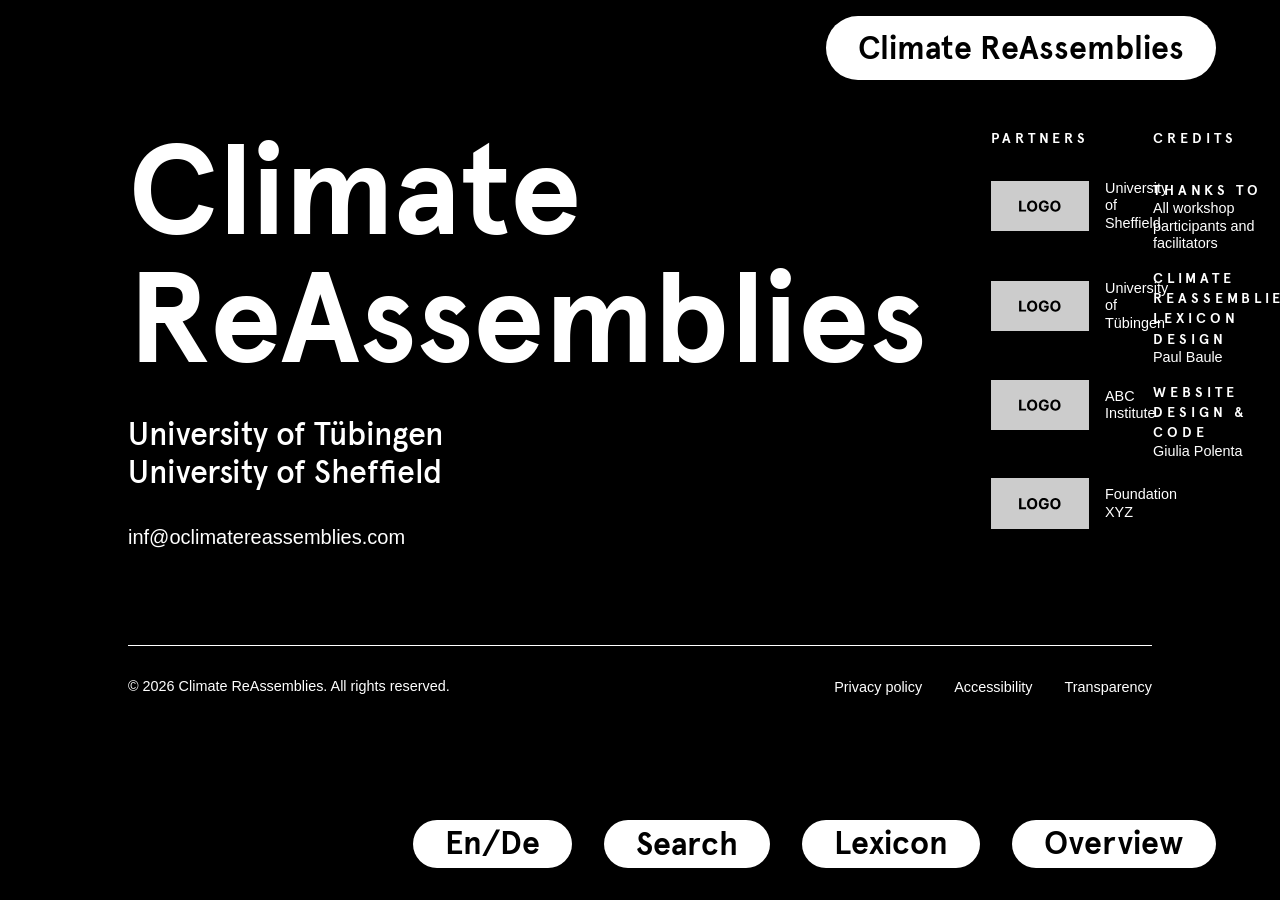
==== commit e9a61496: "Refactor the logo animation code using gsap plugin" ====
--- a/resources.html
+++ b/resources.html
@@ -17,7 +17,7 @@
     <script src="https://cdn.jsdelivr.net/npm/gsap@3.15/dist/ScrollTrigger.min.js"></script>
     <script src="https://cdn.jsdelivr.net/npm/gsap@3.15/dist/SplitText.min.js"></script>
     <script src="assets/js/script.js" defer></script>
-    <!-- <script src="assets/js/app.js" defer></script> -->
+    <script src="assets/js/app.js" defer></script>
 </head>
 
 <body>
@@ -46,14 +46,14 @@
                 <div class="section-content">
                     <div class="section-content-body">
                         <div class="flex-column">
-                            <div class="gallery-grid">
-                                <div class="preview-item" data-type="Resources" data-category="Interview"
-                                    data-id="source-1">
-                                    <h3 class="text-style-h3">ReStaging Climate Assemblies Interview: Katie Reid
-                                    </h3>
+                            <div class="gallery-grid list-item" data-type="Resources" data-category="Interview"
+                                data-id="resource-1">
+                                <div class="list-item-wrapper list-item-preview">
                                     <div class="video-player">
-                                        <video class="video" src="./media/katie-reid.mp4" autoplay muted loop
-                                            playsinline disablePictureInPicture></video>
+                                        <video class="video" src="./media/katie-reid.mp4"
+                                            poster="./media/katie-reid-poster.png">
+                                            Your browser does not support the video tag.
+                                        </video>
                                         <div class="video-controls">
                                             <button class="video-button" data-action="toggle-play" aria-label="Pause">
                                                 <svg class="video-icon video-icon-play" viewBox="0 0 24 24"
@@ -116,38 +116,46 @@
                                         </button>
                                     </div>
                                 </div>
-                                <div class="preview-item-wrapper">
-                                    <div class="preview-item-header">
-                                        <p class="text-style-label">Interviews</p>
+                                <div class="list-item-wrapper list-item-content">
+                                    <div class="list-item-header">
+                                        <p class="text-style-label">Interview</p>
                                         <h3 class="text-style-h3">ReStaging Climate Assemblies Interview: Katie Reid
                                         </h3>
                                         <p class="text-style-p">Attendees: Ashley Mason, Jayne Carrick, Katie Reid
                                         </p>
                                     </div>
-                                    <div class="preview-item-description text-style-caption">
-                                        <p>Katie Reid is Researcher and Advisor in the Youth Climate Justice Project,
+                                    <div class="list-item-description text-style-caption">
+                                        <p>Katie Reid is Researcher and Advisor in the Youth Climate Justice
+                                            Project,
                                             University College Cork.</p>
-                                        <p>Katie has worked for the University of Edinburgh, Dublin City University and
-                                            University College Cork in different research projects since 2020. She is
-                                            also a children's rights practitioner and currently works as the Adviser -
-                                            Children's Rights, Climate and Democracy for the Child Rights International
+                                        <p>Katie has worked for the University of Edinburgh, Dublin City University
+                                            and
+                                            University College Cork in different research projects since 2020. She
+                                            is
+                                            also a children's rights practitioner and currently works as the Adviser
+                                            -
+                                            Children's Rights, Climate and Democracy for the Child Rights
+                                            International
                                             Network (CRIN).</p>
-                                        <p>Katie holds an MSc in Childhood Studies and an MA (with Honours) in Social
-                                            Anthropology and Sustainable Development from the University of Edinburgh.
-                                            Her research focusses on child and youth participation in decision-making
-                                            processes related to climate change, the environment and biodiversity.</p>
-                                    </div>
-                                </div>
-                            </div>
-
-                            <div class="gallery-grid">
-                                <div class="preview-item" data-type="Resources" data-category="Interview"
-                                    data-id="source-1">
-                                    <h3 class="text-style-h3">ReStaging Climate Assemblies Interview: Katie Reid
-                                    </h3>
+                                        <p>Katie holds an MSc in Childhood Studies and an MA (with Honours) in
+                                            Social
+                                            Anthropology and Sustainable Development from the University of
+                                            Edinburgh.
+                                            Her research focusses on child and youth participation in
+                                            decision-making
+                                            processes related to climate change, the environment and biodiversity.
+                                        </p>
+                                    </div>
+                                </div>
+                            </div>
+                            <div class="gallery-grid list-item" data-type="Resources" data-category="Interview"
+                                data-id="resource-2">
+                                <div class="list-item-wrapper list-item-preview">
                                     <div class="video-player">
-                                        <video class="video" src="./media/katy-rubin.mp4" autoplay muted loop
-                                            playsinline disablePictureInPicture></video>
+                                        <video class="video" src="./media/katy-rubin.mp4"
+                                            poster="./media/katy-rubin-poster.png">
+                                            Your browser does not support the video tag.
+                                        </video>
                                         <div class="video-controls">
                                             <button class="video-button" data-action="toggle-play" aria-label="Pause">
                                                 <svg class="video-icon video-icon-play" viewBox="0 0 24 24"
@@ -210,15 +218,15 @@
                                         </button>
                                     </div>
                                 </div>
-                                <div class="preview-item-wrapper">
-                                    <div class="preview-item-header">
-                                        <p class="text-style-label">Interviews</p>
+                                <div class="list-item-wrapper list-item-content">
+                                    <div class="list-item-header">
+                                        <p class="text-style-label">Interview</p>
                                         <h3 class="text-style-h3">ReStaging Climate Assemblies Interview: Katy Rubin
                                         </h3>
                                         <p class="text-style-p">Attendees: Ashley Mason, Jayne Carrick, Katy Rubin
                                         </p>
                                     </div>
-                                    <div class="preview-item-description text-style-caption">
+                                    <div class="list-item-description text-style-caption">
                                         <p>Katy Rubin is a Legislative Theatre practitioner and strategist based in the
                                             UK, and founder of The People Act hub for creative civic practice. She works
                                             in partnership with local and national governments and community groups to
@@ -241,11 +249,9 @@
                                     </div>
                                 </div>
                             </div>
-
-                            <div class="gallery-grid">
-                                <div class="preview-item" data-type="Resources" data-category="Interview"
-                                    data-id="source-1">
-                                    <h3 class="text-style-h3">Some interesting tool</h3>
+                            <div class="gallery-grid list-item" data-type="Resources" data-category="Tool"
+                                data-id="resource-3">
+                                <div class="list-item-wrapper list-item-preview">
                                     <a href="" target="_blank" rel="noopener noreferrer"><img
                                             src="./media/sample-6.png"></a>
                                     <div class="interactive-item">
@@ -262,13 +268,14 @@
                                         </button>
                                     </div>
                                 </div>
-                                <div class="preview-item-wrapper">
-                                    <div class="preview-item-header">
-                                        <p class="text-style-label">Tools</p>
+
+                                <div class="list-item-wrapper list-item-content">
+                                    <div class="list-item-header">
+                                        <p class="text-style-label">Tool</p>
                                         <h3 class="text-style-h3">Some interesting tool</h3>
-                                        <p class="text-style-p">A text by Laura Doe</p>
-                                    </div>
-                                    <div class="preview-item-description text-style-caption">
+                                        <p class="text-style-p">A practice by Laura Doe</p>
+                                    </div>
+                                    <div class="list-item-description text-style-caption">
                                         <p>Click on the preview image to access an external link that leads to some
                                             content.</p>
                                         <p>Lorem ipsum dolor sit amet consectetur adipisicing elit. Voluptates
@@ -277,6 +284,7 @@
                                     </div>
                                 </div>
                             </div>
+
                         </div>
                     </div>
                 </div>
@@ -293,10 +301,9 @@
                 </div>
                 <div class="section-content">
                     <div class="section-content-body">
-                        <div class="gallery-grid">
-                            <div class="preview-item" data-type="German Resources" data-category="Article"
-                                data-id="source-1">
-                                <h3 class="text-style-h3">Article title</h3>
+                        <div class="gallery-grid list-item" data-type="German Resources" data-category="Article"
+                            data-id="resource-4">
+                            <div class="list-item-wrapper list-item-preview">
                                 <a href="" target="_blank" rel="noopener noreferrer"><img
                                         src="./media/placeholder-1.jpg"></a>
                                 <div class="interactive-item">
@@ -313,26 +320,26 @@
                                     </button>
                                 </div>
                             </div>
-                            <div class="preview-item-wrapper">
-                                <div class="preview-item-header">
+                            <div class="list-item-wrapper list-item-content">
+                                <div class="list-item-header">
                                     <p class="text-style-label">Article</p>
                                     <h3 class="text-style-h3">Article title</h3>
                                     <p class="text-style-p">A text by Laura Doe</p>
                                 </div>
-                                <div class="preview-item-description text-style-caption">
-                                    <p>Lorem ipsum dolor sit amet consectetur adipisicing elit. Voluptates
-                                        consequuntur voluptatibus enim harum magnam nemo neque sunt doloribus culpa
-                                        earum non at modi itaque in, odit nesciunt similique quas porro?</p>
-                                    <p>Lorem ipsum dolor sit amet consectetur adipisicing elit. Voluptates
-                                        consequuntur voluptatibus enim harum magnam nemo neque sunt doloribus culpa
-                                        earum non at modi itaque in, odit nesciunt similique quas porro?</p>
-                                </div>
-                            </div>
-                        </div>
-                        <div class="gallery-grid">
-                            <div class="preview-item" data-type="German Resources" data-category="Interview"
-                                data-id="source-1">
-                                <h3 class="text-style-h3">Read the interview with Laura Doe</h3>
+                                <div class="list-item-description text-style-caption">
+                                    <p>Lorem ipsum dolor sit amet consectetur adipisicing elit. Voluptates
+                                        consequuntur voluptatibus enim harum magnam nemo neque sunt doloribus culpa
+                                        earum non at modi itaque in, odit nesciunt similique quas porro?</p>
+                                    <p>Lorem ipsum dolor sit amet consectetur adipisicing elit. Voluptates
+                                        consequuntur voluptatibus enim harum magnam nemo neque sunt doloribus culpa
+                                        earum non at modi itaque in, odit nesciunt similique quas porro?</p>
+                                </div>
+                            </div>
+                        </div>
+
+                        <div class="gallery-grid list-item" data-type="German Resources" data-category="Interview"
+                            data-id="resource-5">
+                            <div class="list-item-wrapper list-item-preview">
                                 <a href="" target="_blank" rel="noopener noreferrer"><img
                                         src="./media/placeholder-2.jpg"></a>
                                 <div class="interactive-item">
@@ -349,26 +356,27 @@
                                     </button>
                                 </div>
                             </div>
-                            <div class="preview-item-wrapper">
-                                <div class="preview-item-header">
+
+                            <div class="list-item-wrapper list-item-content">
+                                <div class="list-item-header">
                                     <p class="text-style-label">Interview</p>
                                     <h3 class="text-style-h3">Read the interview with Laura Doe</h3>
                                     <p class="text-style-p">Attendees: John Doe, Laura Doe</p>
                                 </div>
-                                <div class="preview-item-description text-style-caption">
-                                    <p>Lorem ipsum dolor sit amet consectetur adipisicing elit. Voluptates
-                                        consequuntur voluptatibus enim harum magnam nemo neque sunt doloribus culpa
-                                        earum non at modi itaque in, odit nesciunt similique quas porro?</p>
-                                    <p>Lorem ipsum dolor sit amet consectetur adipisicing elit. Voluptates
-                                        consequuntur voluptatibus enim harum magnam nemo neque sunt doloribus culpa
-                                        earum non at modi itaque in, odit nesciunt similique quas porro?</p>
-                                </div>
-                            </div>
-                        </div>
-                        <div class="gallery-grid">
-                            <div class="preview-item" data-type="German Resources" data-category="Interview"
-                                data-id="source-1">
-                                <h3 class="text-style-h3">Article title</h3>
+                                <div class="list-item-description text-style-caption">
+                                    <p>Lorem ipsum dolor sit amet consectetur adipisicing elit. Voluptates
+                                        consequuntur voluptatibus enim harum magnam nemo neque sunt doloribus culpa
+                                        earum non at modi itaque in, odit nesciunt similique quas porro?</p>
+                                    <p>Lorem ipsum dolor sit amet consectetur adipisicing elit. Voluptates
+                                        consequuntur voluptatibus enim harum magnam nemo neque sunt doloribus culpa
+                                        earum non at modi itaque in, odit nesciunt similique quas porro?</p>
+                                </div>
+                            </div>
+                        </div>
+
+                        <div class="gallery-grid list-item" data-type="German Resources" data-category="Interview"
+                            data-id="resource-6">
+                            <div class="list-item-wrapper list-item-preview">
                                 <a href="" target="_blank" rel="noopener noreferrer"><img
                                         src="./media/placeholder-3.jpg"></a>
                                 <div class="interactive-item">
@@ -385,13 +393,14 @@
                                     </button>
                                 </div>
                             </div>
-                            <div class="preview-item-wrapper">
-                                <div class="preview-item-header">
+
+                            <div class="list-item-wrapper list-item-content">
+                                <div class="list-item-header">
                                     <p class="text-style-label">Article</p>
                                     <h3 class="text-style-h3">Article title</h3>
                                     <p class="text-style-p">A text by John Doe</p>
                                 </div>
-                                <div class="preview-item-description text-style-caption">
+                                <div class="list-item-description text-style-caption">
                                     <p>Lorem ipsum dolor sit amet consectetur adipisicing elit. Voluptates
                                         consequuntur voluptatibus enim harum magnam nemo neque sunt doloribus culpa
                                         earum non at modi itaque in, odit nesciunt similique quas porro?</p>
@@ -416,10 +425,9 @@
                 </div>
                 <div class="section-content">
                     <div class="section-content-body">
-                        <div class="gallery-grid">
-                            <div class="preview-item" data-type="UK Resources" data-category="Article"
-                                data-id="source-1">
-                                <h3 class="text-style-h3">Article title</h3>
+                        <div class="gallery-grid list-item" data-type="UK Resources" data-category="Article"
+                            data-id="resource-7">
+                            <div class="list-item-wrapper list-item-preview">
                                 <a href="" target="_blank" rel="noopener noreferrer"><img
                                         src="./media/placeholder-1.jpg"></a>
                                 <div class="interactive-item">
@@ -436,26 +444,26 @@
                                     </button>
                                 </div>
                             </div>
-                            <div class="preview-item-wrapper">
-                                <div class="preview-item-header">
+                            <div class="list-item-wrapper list-item-content">
+                                <div class="list-item-header">
                                     <p class="text-style-label">Article</p>
                                     <h3 class="text-style-h3">Article title</h3>
                                     <p class="text-style-p">A text by Laura Doe</p>
                                 </div>
-                                <div class="preview-item-description text-style-caption">
-                                    <p>Lorem ipsum dolor sit amet consectetur adipisicing elit. Voluptates
-                                        consequuntur voluptatibus enim harum magnam nemo neque sunt doloribus culpa
-                                        earum non at modi itaque in, odit nesciunt similique quas porro?</p>
-                                    <p>Lorem ipsum dolor sit amet consectetur adipisicing elit. Voluptates
-                                        consequuntur voluptatibus enim harum magnam nemo neque sunt doloribus culpa
-                                        earum non at modi itaque in, odit nesciunt similique quas porro?</p>
-                                </div>
-                            </div>
-                        </div>
-                        <div class="gallery-grid">
-                            <div class="preview-item" data-type="UK Resources" data-category="Interview"
-                                data-id="source-1">
-                                <h3 class="text-style-h3">Read the interview with Laura Doe</h3>
+                                <div class="list-item-description text-style-caption">
+                                    <p>Lorem ipsum dolor sit amet consectetur adipisicing elit. Voluptates
+                                        consequuntur voluptatibus enim harum magnam nemo neque sunt doloribus culpa
+                                        earum non at modi itaque in, odit nesciunt similique quas porro?</p>
+                                    <p>Lorem ipsum dolor sit amet consectetur adipisicing elit. Voluptates
+                                        consequuntur voluptatibus enim harum magnam nemo neque sunt doloribus culpa
+                                        earum non at modi itaque in, odit nesciunt similique quas porro?</p>
+                                </div>
+                            </div>
+                        </div>
+
+                        <div class="gallery-grid list-item" data-type="UK Resources" data-category="Interview"
+                            data-id="resource-8">
+                            <div class="list-item-wrapper list-item-preview">
                                 <a href="" target="_blank" rel="noopener noreferrer"><img
                                         src="./media/placeholder-2.jpg"></a>
                                 <div class="interactive-item">
@@ -472,26 +480,26 @@
                                     </button>
                                 </div>
                             </div>
-                            <div class="preview-item-wrapper">
-                                <div class="preview-item-header">
+                            <div class="list-item-wrapper list-item-content">
+                                <div class="list-item-header">
                                     <p class="text-style-label">Interview</p>
                                     <h3 class="text-style-h3">Read the interview with Laura Doe</h3>
                                     <p class="text-style-p">Attendees: John Doe, Laura Doe</p>
                                 </div>
-                                <div class="preview-item-description text-style-caption">
-                                    <p>Lorem ipsum dolor sit amet consectetur adipisicing elit. Voluptates
-                                        consequuntur voluptatibus enim harum magnam nemo neque sunt doloribus culpa
-                                        earum non at modi itaque in, odit nesciunt similique quas porro?</p>
-                                    <p>Lorem ipsum dolor sit amet consectetur adipisicing elit. Voluptates
-                                        consequuntur voluptatibus enim harum magnam nemo neque sunt doloribus culpa
-                                        earum non at modi itaque in, odit nesciunt similique quas porro?</p>
-                                </div>
-                            </div>
-                        </div>
-                        <div class="gallery-grid">
-                            <div class="preview-item" data-type="UK Resources" data-category="Interview"
-                                data-id="source-1">
-                                <h3 class="text-style-h3">Article title</h3>
+                                <div class="list-item-description text-style-caption">
+                                    <p>Lorem ipsum dolor sit amet consectetur adipisicing elit. Voluptates
+                                        consequuntur voluptatibus enim harum magnam nemo neque sunt doloribus culpa
+                                        earum non at modi itaque in, odit nesciunt similique quas porro?</p>
+                                    <p>Lorem ipsum dolor sit amet consectetur adipisicing elit. Voluptates
+                                        consequuntur voluptatibus enim harum magnam nemo neque sunt doloribus culpa
+                                        earum non at modi itaque in, odit nesciunt similique quas porro?</p>
+                                </div>
+                            </div>
+                        </div>
+
+                        <div class="gallery-grid list-item" data-type="UK Resources" data-category="Interview"
+                            data-id="resource-9">
+                            <div class="list-item-wrapper list-item-preview">
                                 <a href="" target="_blank" rel="noopener noreferrer"><img
                                         src="./media/placeholder-3.jpg"></a>
                                 <div class="interactive-item">
@@ -508,13 +516,14 @@
                                     </button>
                                 </div>
                             </div>
-                            <div class="preview-item-wrapper">
-                                <div class="preview-item-header">
+
+                            <div class="list-item-wrapper list-item-content">
+                                <div class="list-item-header">
                                     <p class="text-style-label">Article</p>
                                     <h3 class="text-style-h3">Article title</h3>
                                     <p class="text-style-p">A text by John Doe</p>
                                 </div>
-                                <div class="preview-item-description text-style-caption">
+                                <div class="list-item-description text-style-caption">
                                     <p>Lorem ipsum dolor sit amet consectetur adipisicing elit. Voluptates
                                         consequuntur voluptatibus enim harum magnam nemo neque sunt doloribus culpa
                                         earum non at modi itaque in, odit nesciunt similique quas porro?</p>
@@ -531,11 +540,11 @@
 
         <section id="interactive-section" class="section">
             <div class="section-nav-wrapper">
-                <h2 class="section-nav-tab" role="tab" tabindex="0">Collect and ReAssemble</h2>
+                <h2 class="section-nav-tab" role="tab" tabindex="0">Collect & ReAssemble</h2>
             </div>
             <div class="section-layout-wrapper">
                 <div class="section-header">
-                    <h2 class="text-style-h2">Collect and ReAssemble</h2>
+                    <h2 class="text-style-h2">Collect & ReAssemble</h2>
                 </div>
                 <div class="section-content">
                     <div class="section-content-body">
@@ -566,8 +575,6 @@
                                                 d="M20.9,18.2c1.7,1.7,1.1,2.7.6,3.2-.3.3-.7.5-1.2.5-.6,0-1.3-.4-2.1-1.1-.5-.5-5.2-6.2-7.2-8.8h0c-2.1,2.6-6.7,8.3-7.2,8.8-.7.7-1.4,1.1-2.1,1.1s-.8-.2-1.2-.5C0,21-.1,20.3.1,19.6c.2-.4.5-.9,1-1.4.5-.5,6.2-5.2,8.8-7.2h0C7.3,8.9,1.6,4.3,1.1,3.7c-.5-.5-.8-.9-1-1.4C-.1,1.7,0,1,.5.5,1.3-.3,2.5-.1,3.7,1.1c.5.5,5.2,6.2,7.2,8.8h0c2.1-2.6,6.7-8.3,7.2-8.8,1.2-1.2,2.4-1.4,3.2-.6s1.1,1.6-.6,3.2c-.5.5-6.2,5.2-8.8,7.2h0c2.6,2,8.3,6.7,8.8,7.2Z" />
                                         </svg>
                                     </button>
-                                    <!-- The labels always show; the arrow beside them is the toggle, and it
-                                         only surfaces on hover, and only on a card that can open. -->
                                     <div class="collection-header">
                                         <div class="interactive-item">
                                             <span class="collection-icon">
--- a/assets/css/variables.css
+++ b/assets/css/variables.css
@@ -108,18 +108,23 @@
     display: flex;
     align-items: center;
     gap: 1rem;
-    padding: 1rem;
+    padding: .5rem 2rem;
+    margin: 12px;
     color: var(--color-white);
-    background: linear-gradient(to top, rgba(0, 0, 0, .75), rgba(0, 0, 0, 0));
+    background: var(--color-black);
     opacity: 0;
     transform: translateY(0.5rem);
-    transition: opacity .3s ease, transform .3s ease;
+    transition:
+        opacity .3s ease,
+        transform .3s ease,
+        border-radius .3s .05s ease;
 }
 
 .video-player:hover .video-controls,
 .video-player:focus-within .video-controls {
     opacity: 1;
     transform: translateY(0);
+    border-radius: 30px;
 }
 
 .video-button {
--- a/assets/css/style.css
+++ b/assets/css/style.css
@@ -22,7 +22,6 @@
     font-weight: 400;
     font-style: normal;
     background: var(--color-black);
-    color: var(--color-black);
 }
 
 /* body::before {
@@ -43,7 +42,7 @@
 header {
     position: fixed;
     top: 1rem;
-    right: 2rem;
+    right: 4rem;
     padding: 1rem 2rem;
     z-index: 1000;
     background: var(--color-white);
@@ -159,12 +158,23 @@
 
 .collection-item {
     position: relative;
+    height: 300px;
+    overflow: hidden;
+    display: flex;
+    flex-direction: column;
+    gap: 2rem;
     background: var(--color-white);
     border-radius: 30px;
     box-shadow: 0 6px 14px -6px rgba(0, 0, 0, .35);
     padding: 2rem;
     cursor: move;
-    transition: transform .5s cubic-bezier(.34, 1.56, .64, 1);
+    transition:
+        transform .5s cubic-bezier(.34, 1.56, .64, 1),
+        height .5s ease;
+}
+
+.collection-item.expanded {
+    height: fit-content;
 }
 
 .collection-remove {
@@ -198,12 +208,6 @@
     transform: rotate(90deg);
 }
 
-.collection-item {
-    display: flex;
-    flex-direction: column;
-    gap: 2rem;
-}
-
 .collection-item:hover {
     transform: translateY(-4px);
 }
@@ -281,10 +285,6 @@
     overflow: hidden;
 }
 
-.collection-content:has(> .collection-thumbnail) {
-    gap: .5rem;
-}
-
 .collection-content .text-style-quote {
     font-family: "Apercu Medium", Helvetica, Arial, sans-serif;
     font-size: 2rem;
@@ -293,7 +293,7 @@
 
 .collection-thumbnail {
     width: 100%;
-    max-width: 20rem;
+    /* max-width: 20rem; */
     height: auto;
     display: block;
 }
@@ -462,10 +462,6 @@
     gap: 12px;
 }
 
-.gallery-grid:has(> .preview-item) {
-    gap: 2rem;
-}
-
 .gallery-item {
     position: relative;
     display: flex;
@@ -501,7 +497,11 @@
     right: 1rem;
 }
 
-.preview-item {
+.list-item {
+    gap: 2rem;
+}
+
+.list-item-preview {
     height: fit-content;
     position: relative;
     overflow: hidden;
@@ -509,11 +509,19 @@
     overflow: hidden;
 }
 
-.preview-item:hover {
+.list-item-preview:hover {
     border-radius: 30px;
 }
 
-.preview-item video {
+.list-item-preview:has(> .video-player) {
+    transition: none;
+}
+
+.list-item-preview:has(> .video-player):hover {
+    border-radius: 0;
+}
+
+.list-item-preview video {
     display: block;
     width: 100%;
     height: auto;
@@ -522,7 +530,7 @@
     cursor: pointer;
 }
 
-.preview-item img {
+.list-item-preview img {
     display: block;
     width: 100%;
     height: auto;
@@ -530,28 +538,24 @@
     object-fit: cover;
 }
 
-.preview-item h3 {
-    display: none;
-}
-
-.preview-item .interactive-item {
+.list-item-preview .interactive-item {
     position: absolute;
     top: 1rem;
     right: 1rem;
 }
 
-.preview-item-wrapper {
+.list-item-content {
     grid-column: span 2;
     display: flex;
     flex-direction: column;
     gap: 3rem;
 }
 
-.preview-item-header .text-style-label {
+.list-item-header .text-style-label {
     margin-bottom: 1rem;
 }
 
-.preview-item-description {
+.list-item-description {
     display: flex;
     flex-direction: column;
     gap: 1rem;
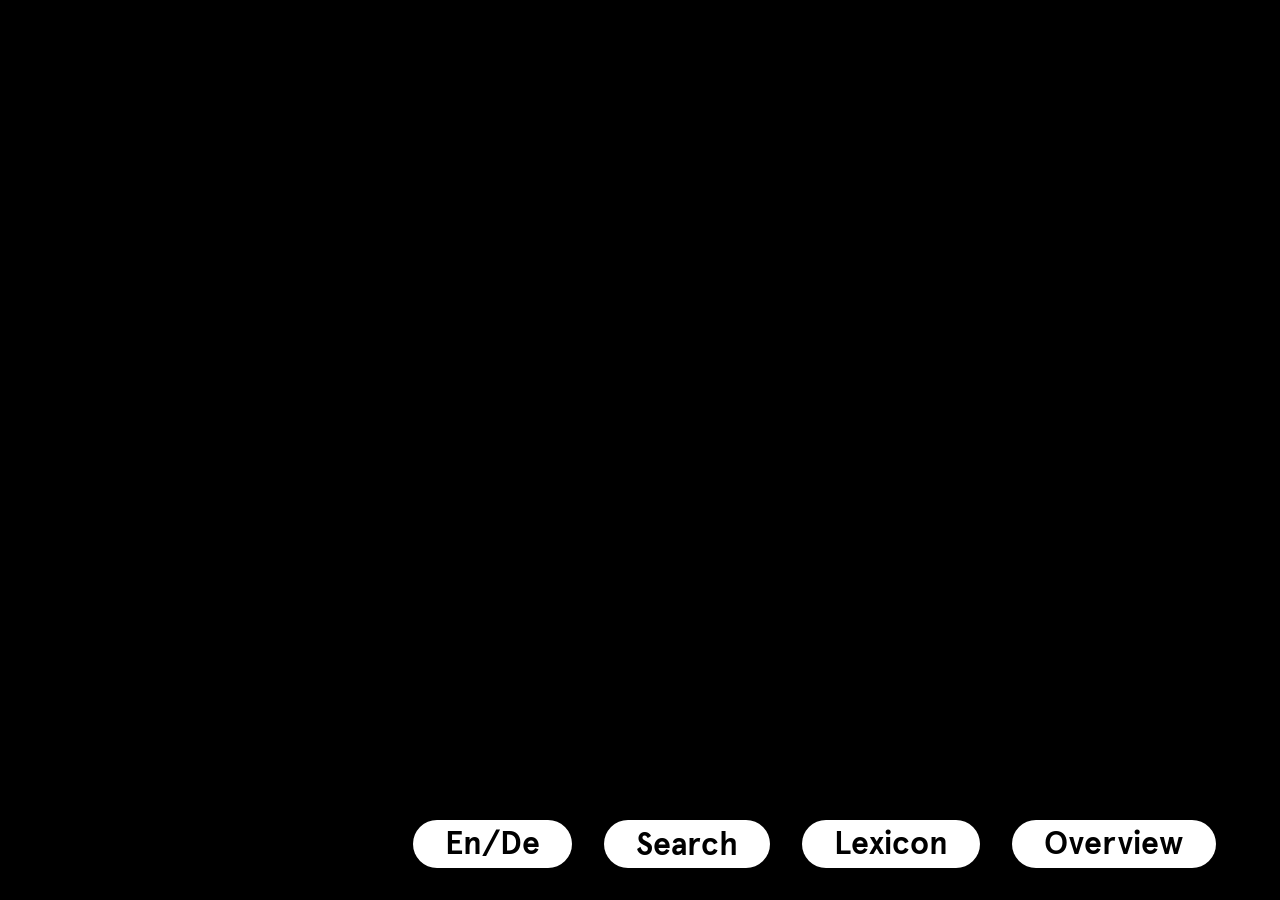
==== commit b8972b3d: "Footer is visible only when Info button is clicked" ====
--- a/resources.html
+++ b/resources.html
@@ -107,7 +107,7 @@
                                             <svg fill="none" viewBox="0 0 30 30" xmlns="http://www.w3.org/2000/svg">
                                                 <path
                                                     d="m27.1148 13.1344c-.7476 0-6.9562.7101-10.2492 1.0945 2.5992-2.0578 7.4907-5.94609 8.0227-6.47577 1.664-1.66641 1.0875-2.74219.5953-3.23438-.8156-.81562-2.0039-.6375-3.2344.59531-.5297.52969-4.4179 5.42114-6.4758 8.02034.3821-3.29299 1.0946-9.50159 1.0946-10.24924 0-2.357816-1.1696-2.709379-1.8657-2.709379-.696 0-1.8656.351563-1.8656 2.709379 0 .74765.7102 6.95859 1.0922 10.24924-2.0578-2.5992-5.94609-7.49065-6.47577-8.02034-1.23282-1.23281-2.41875-1.41093-3.23438-.59531-.50156.50156-.63516 1.15781-.37734 1.84687.16406.43829.49218.90469.97265 1.38751.52969.52968 5.42114 4.41557 8.02034 6.47347-3.29299-.3821-9.50159-1.0946-10.25159-1.0946-2.355466.0024-2.707029 1.1719-2.707029 1.868s.351563 1.8656 2.707029 1.8656c.75 0 6.95625-.7101 10.24919-1.0922-2.5992 2.0579-7.49059 5.9461-8.02028 6.4758-.48047.4805-.80859.9469-.97266 1.3852-.26015.6914-.12422 1.3476.37735 1.8469.33281.3304.73828.5085 1.17422.5085.6375 0 1.3289-.3703 2.06015-1.1015.52969-.5297 4.41802-5.4235 6.47582-8.0227-.3821 3.293-1.0922 9.5016-1.0922 10.2516 0 2.3555 1.1695 2.707 1.8656 2.707s1.8656-.3515 1.8656-2.707c0-.75-.7101-6.9563-1.0945-10.2492 2.0578 2.5992 5.9461 7.4906 6.4758 8.0203.7312.7312 1.425 1.1015 2.0625 1.1015.4359 0 .8414-.1757 1.1719-.5085.4921-.4922 1.071-1.568-.5954-3.2344-.5296-.5297-5.4211-4.418-8.0226-6.4758 3.2929.382 9.5015 1.0922 10.2492 1.0922 2.3578 0 2.7094-1.1672 2.7094-1.8656.0023-.6938-.3492-1.8633-2.7071-1.8633z"
-                                                    fill="#000000"></path>
+                                                    fill="var(--icon-color)"></path>
                                             </svg>
                                         </span>
                                         <button class="button interactive-button text-style-label"
@@ -209,7 +209,7 @@
                                             <svg fill="none" viewBox="0 0 30 30" xmlns="http://www.w3.org/2000/svg">
                                                 <path
                                                     d="m27.1148 13.1344c-.7476 0-6.9562.7101-10.2492 1.0945 2.5992-2.0578 7.4907-5.94609 8.0227-6.47577 1.664-1.66641 1.0875-2.74219.5953-3.23438-.8156-.81562-2.0039-.6375-3.2344.59531-.5297.52969-4.4179 5.42114-6.4758 8.02034.3821-3.29299 1.0946-9.50159 1.0946-10.24924 0-2.357816-1.1696-2.709379-1.8657-2.709379-.696 0-1.8656.351563-1.8656 2.709379 0 .74765.7102 6.95859 1.0922 10.24924-2.0578-2.5992-5.94609-7.49065-6.47577-8.02034-1.23282-1.23281-2.41875-1.41093-3.23438-.59531-.50156.50156-.63516 1.15781-.37734 1.84687.16406.43829.49218.90469.97265 1.38751.52969.52968 5.42114 4.41557 8.02034 6.47347-3.29299-.3821-9.50159-1.0946-10.25159-1.0946-2.355466.0024-2.707029 1.1719-2.707029 1.868s.351563 1.8656 2.707029 1.8656c.75 0 6.95625-.7101 10.24919-1.0922-2.5992 2.0579-7.49059 5.9461-8.02028 6.4758-.48047.4805-.80859.9469-.97266 1.3852-.26015.6914-.12422 1.3476.37735 1.8469.33281.3304.73828.5085 1.17422.5085.6375 0 1.3289-.3703 2.06015-1.1015.52969-.5297 4.41802-5.4235 6.47582-8.0227-.3821 3.293-1.0922 9.5016-1.0922 10.2516 0 2.3555 1.1695 2.707 1.8656 2.707s1.8656-.3515 1.8656-2.707c0-.75-.7101-6.9563-1.0945-10.2492 2.0578 2.5992 5.9461 7.4906 6.4758 8.0203.7312.7312 1.425 1.1015 2.0625 1.1015.4359 0 .8414-.1757 1.1719-.5085.4921-.4922 1.071-1.568-.5954-3.2344-.5296-.5297-5.4211-4.418-8.0226-6.4758 3.2929.382 9.5015 1.0922 10.2492 1.0922 2.3578 0 2.7094-1.1672 2.7094-1.8656.0023-.6938-.3492-1.8633-2.7071-1.8633z"
-                                                    fill="#000000"></path>
+                                                    fill="var(--icon-color)"></path>
                                             </svg>
                                         </span>
                                         <button class="button interactive-button text-style-label"
@@ -259,7 +259,7 @@
                                             <svg fill="none" viewBox="0 0 30 30" xmlns="http://www.w3.org/2000/svg">
                                                 <path
                                                     d="m27.1148 13.1344c-.7476 0-6.9562.7101-10.2492 1.0945 2.5992-2.0578 7.4907-5.94609 8.0227-6.47577 1.664-1.66641 1.0875-2.74219.5953-3.23438-.8156-.81562-2.0039-.6375-3.2344.59531-.5297.52969-4.4179 5.42114-6.4758 8.02034.3821-3.29299 1.0946-9.50159 1.0946-10.24924 0-2.357816-1.1696-2.709379-1.8657-2.709379-.696 0-1.8656.351563-1.8656 2.709379 0 .74765.7102 6.95859 1.0922 10.24924-2.0578-2.5992-5.94609-7.49065-6.47577-8.02034-1.23282-1.23281-2.41875-1.41093-3.23438-.59531-.50156.50156-.63516 1.15781-.37734 1.84687.16406.43829.49218.90469.97265 1.38751.52969.52968 5.42114 4.41557 8.02034 6.47347-3.29299-.3821-9.50159-1.0946-10.25159-1.0946-2.355466.0024-2.707029 1.1719-2.707029 1.868s.351563 1.8656 2.707029 1.8656c.75 0 6.95625-.7101 10.24919-1.0922-2.5992 2.0579-7.49059 5.9461-8.02028 6.4758-.48047.4805-.80859.9469-.97266 1.3852-.26015.6914-.12422 1.3476.37735 1.8469.33281.3304.73828.5085 1.17422.5085.6375 0 1.3289-.3703 2.06015-1.1015.52969-.5297 4.41802-5.4235 6.47582-8.0227-.3821 3.293-1.0922 9.5016-1.0922 10.2516 0 2.3555 1.1695 2.707 1.8656 2.707s1.8656-.3515 1.8656-2.707c0-.75-.7101-6.9563-1.0945-10.2492 2.0578 2.5992 5.9461 7.4906 6.4758 8.0203.7312.7312 1.425 1.1015 2.0625 1.1015.4359 0 .8414-.1757 1.1719-.5085.4921-.4922 1.071-1.568-.5954-3.2344-.5296-.5297-5.4211-4.418-8.0226-6.4758 3.2929.382 9.5015 1.0922 10.2492 1.0922 2.3578 0 2.7094-1.1672 2.7094-1.8656.0023-.6938-.3492-1.8633-2.7071-1.8633z"
-                                                    fill="#000000"></path>
+                                                    fill="var(--icon-color)"></path>
                                             </svg>
                                         </span>
                                         <button class="button interactive-button text-style-label"
@@ -311,7 +311,7 @@
                                         <svg fill="none" viewBox="0 0 30 30" xmlns="http://www.w3.org/2000/svg">
                                             <path
                                                 d="m27.1148 13.1344c-.7476 0-6.9562.7101-10.2492 1.0945 2.5992-2.0578 7.4907-5.94609 8.0227-6.47577 1.664-1.66641 1.0875-2.74219.5953-3.23438-.8156-.81562-2.0039-.6375-3.2344.59531-.5297.52969-4.4179 5.42114-6.4758 8.02034.3821-3.29299 1.0946-9.50159 1.0946-10.24924 0-2.357816-1.1696-2.709379-1.8657-2.709379-.696 0-1.8656.351563-1.8656 2.709379 0 .74765.7102 6.95859 1.0922 10.24924-2.0578-2.5992-5.94609-7.49065-6.47577-8.02034-1.23282-1.23281-2.41875-1.41093-3.23438-.59531-.50156.50156-.63516 1.15781-.37734 1.84687.16406.43829.49218.90469.97265 1.38751.52969.52968 5.42114 4.41557 8.02034 6.47347-3.29299-.3821-9.50159-1.0946-10.25159-1.0946-2.355466.0024-2.707029 1.1719-2.707029 1.868s.351563 1.8656 2.707029 1.8656c.75 0 6.95625-.7101 10.24919-1.0922-2.5992 2.0579-7.49059 5.9461-8.02028 6.4758-.48047.4805-.80859.9469-.97266 1.3852-.26015.6914-.12422 1.3476.37735 1.8469.33281.3304.73828.5085 1.17422.5085.6375 0 1.3289-.3703 2.06015-1.1015.52969-.5297 4.41802-5.4235 6.47582-8.0227-.3821 3.293-1.0922 9.5016-1.0922 10.2516 0 2.3555 1.1695 2.707 1.8656 2.707s1.8656-.3515 1.8656-2.707c0-.75-.7101-6.9563-1.0945-10.2492 2.0578 2.5992 5.9461 7.4906 6.4758 8.0203.7312.7312 1.425 1.1015 2.0625 1.1015.4359 0 .8414-.1757 1.1719-.5085.4921-.4922 1.071-1.568-.5954-3.2344-.5296-.5297-5.4211-4.418-8.0226-6.4758 3.2929.382 9.5015 1.0922 10.2492 1.0922 2.3578 0 2.7094-1.1672 2.7094-1.8656.0023-.6938-.3492-1.8633-2.7071-1.8633z"
-                                                fill="#000000"></path>
+                                                fill="var(--icon-color)"></path>
                                         </svg>
                                     </span>
                                     <button class="button interactive-button text-style-label"
@@ -347,7 +347,7 @@
                                         <svg fill="none" viewBox="0 0 30 30" xmlns="http://www.w3.org/2000/svg">
                                             <path
                                                 d="m27.1148 13.1344c-.7476 0-6.9562.7101-10.2492 1.0945 2.5992-2.0578 7.4907-5.94609 8.0227-6.47577 1.664-1.66641 1.0875-2.74219.5953-3.23438-.8156-.81562-2.0039-.6375-3.2344.59531-.5297.52969-4.4179 5.42114-6.4758 8.02034.3821-3.29299 1.0946-9.50159 1.0946-10.24924 0-2.357816-1.1696-2.709379-1.8657-2.709379-.696 0-1.8656.351563-1.8656 2.709379 0 .74765.7102 6.95859 1.0922 10.24924-2.0578-2.5992-5.94609-7.49065-6.47577-8.02034-1.23282-1.23281-2.41875-1.41093-3.23438-.59531-.50156.50156-.63516 1.15781-.37734 1.84687.16406.43829.49218.90469.97265 1.38751.52969.52968 5.42114 4.41557 8.02034 6.47347-3.29299-.3821-9.50159-1.0946-10.25159-1.0946-2.355466.0024-2.707029 1.1719-2.707029 1.868s.351563 1.8656 2.707029 1.8656c.75 0 6.95625-.7101 10.24919-1.0922-2.5992 2.0579-7.49059 5.9461-8.02028 6.4758-.48047.4805-.80859.9469-.97266 1.3852-.26015.6914-.12422 1.3476.37735 1.8469.33281.3304.73828.5085 1.17422.5085.6375 0 1.3289-.3703 2.06015-1.1015.52969-.5297 4.41802-5.4235 6.47582-8.0227-.3821 3.293-1.0922 9.5016-1.0922 10.2516 0 2.3555 1.1695 2.707 1.8656 2.707s1.8656-.3515 1.8656-2.707c0-.75-.7101-6.9563-1.0945-10.2492 2.0578 2.5992 5.9461 7.4906 6.4758 8.0203.7312.7312 1.425 1.1015 2.0625 1.1015.4359 0 .8414-.1757 1.1719-.5085.4921-.4922 1.071-1.568-.5954-3.2344-.5296-.5297-5.4211-4.418-8.0226-6.4758 3.2929.382 9.5015 1.0922 10.2492 1.0922 2.3578 0 2.7094-1.1672 2.7094-1.8656.0023-.6938-.3492-1.8633-2.7071-1.8633z"
-                                                fill="#000000"></path>
+                                                fill="var(--icon-color)"></path>
                                         </svg>
                                     </span>
                                     <button class="button interactive-button text-style-label"
@@ -384,7 +384,7 @@
                                         <svg fill="none" viewBox="0 0 30 30" xmlns="http://www.w3.org/2000/svg">
                                             <path
                                                 d="m27.1148 13.1344c-.7476 0-6.9562.7101-10.2492 1.0945 2.5992-2.0578 7.4907-5.94609 8.0227-6.47577 1.664-1.66641 1.0875-2.74219.5953-3.23438-.8156-.81562-2.0039-.6375-3.2344.59531-.5297.52969-4.4179 5.42114-6.4758 8.02034.3821-3.29299 1.0946-9.50159 1.0946-10.24924 0-2.357816-1.1696-2.709379-1.8657-2.709379-.696 0-1.8656.351563-1.8656 2.709379 0 .74765.7102 6.95859 1.0922 10.24924-2.0578-2.5992-5.94609-7.49065-6.47577-8.02034-1.23282-1.23281-2.41875-1.41093-3.23438-.59531-.50156.50156-.63516 1.15781-.37734 1.84687.16406.43829.49218.90469.97265 1.38751.52969.52968 5.42114 4.41557 8.02034 6.47347-3.29299-.3821-9.50159-1.0946-10.25159-1.0946-2.355466.0024-2.707029 1.1719-2.707029 1.868s.351563 1.8656 2.707029 1.8656c.75 0 6.95625-.7101 10.24919-1.0922-2.5992 2.0579-7.49059 5.9461-8.02028 6.4758-.48047.4805-.80859.9469-.97266 1.3852-.26015.6914-.12422 1.3476.37735 1.8469.33281.3304.73828.5085 1.17422.5085.6375 0 1.3289-.3703 2.06015-1.1015.52969-.5297 4.41802-5.4235 6.47582-8.0227-.3821 3.293-1.0922 9.5016-1.0922 10.2516 0 2.3555 1.1695 2.707 1.8656 2.707s1.8656-.3515 1.8656-2.707c0-.75-.7101-6.9563-1.0945-10.2492 2.0578 2.5992 5.9461 7.4906 6.4758 8.0203.7312.7312 1.425 1.1015 2.0625 1.1015.4359 0 .8414-.1757 1.1719-.5085.4921-.4922 1.071-1.568-.5954-3.2344-.5296-.5297-5.4211-4.418-8.0226-6.4758 3.2929.382 9.5015 1.0922 10.2492 1.0922 2.3578 0 2.7094-1.1672 2.7094-1.8656.0023-.6938-.3492-1.8633-2.7071-1.8633z"
-                                                fill="#000000"></path>
+                                                fill="var(--icon-color)"></path>
                                         </svg>
                                     </span>
                                     <button class="button interactive-button text-style-label"
@@ -435,7 +435,7 @@
                                         <svg fill="none" viewBox="0 0 30 30" xmlns="http://www.w3.org/2000/svg">
                                             <path
                                                 d="m27.1148 13.1344c-.7476 0-6.9562.7101-10.2492 1.0945 2.5992-2.0578 7.4907-5.94609 8.0227-6.47577 1.664-1.66641 1.0875-2.74219.5953-3.23438-.8156-.81562-2.0039-.6375-3.2344.59531-.5297.52969-4.4179 5.42114-6.4758 8.02034.3821-3.29299 1.0946-9.50159 1.0946-10.24924 0-2.357816-1.1696-2.709379-1.8657-2.709379-.696 0-1.8656.351563-1.8656 2.709379 0 .74765.7102 6.95859 1.0922 10.24924-2.0578-2.5992-5.94609-7.49065-6.47577-8.02034-1.23282-1.23281-2.41875-1.41093-3.23438-.59531-.50156.50156-.63516 1.15781-.37734 1.84687.16406.43829.49218.90469.97265 1.38751.52969.52968 5.42114 4.41557 8.02034 6.47347-3.29299-.3821-9.50159-1.0946-10.25159-1.0946-2.355466.0024-2.707029 1.1719-2.707029 1.868s.351563 1.8656 2.707029 1.8656c.75 0 6.95625-.7101 10.24919-1.0922-2.5992 2.0579-7.49059 5.9461-8.02028 6.4758-.48047.4805-.80859.9469-.97266 1.3852-.26015.6914-.12422 1.3476.37735 1.8469.33281.3304.73828.5085 1.17422.5085.6375 0 1.3289-.3703 2.06015-1.1015.52969-.5297 4.41802-5.4235 6.47582-8.0227-.3821 3.293-1.0922 9.5016-1.0922 10.2516 0 2.3555 1.1695 2.707 1.8656 2.707s1.8656-.3515 1.8656-2.707c0-.75-.7101-6.9563-1.0945-10.2492 2.0578 2.5992 5.9461 7.4906 6.4758 8.0203.7312.7312 1.425 1.1015 2.0625 1.1015.4359 0 .8414-.1757 1.1719-.5085.4921-.4922 1.071-1.568-.5954-3.2344-.5296-.5297-5.4211-4.418-8.0226-6.4758 3.2929.382 9.5015 1.0922 10.2492 1.0922 2.3578 0 2.7094-1.1672 2.7094-1.8656.0023-.6938-.3492-1.8633-2.7071-1.8633z"
-                                                fill="#000000"></path>
+                                                fill="var(--icon-color)"></path>
                                         </svg>
                                     </span>
                                     <button class="button interactive-button text-style-label"
@@ -471,7 +471,7 @@
                                         <svg fill="none" viewBox="0 0 30 30" xmlns="http://www.w3.org/2000/svg">
                                             <path
                                                 d="m27.1148 13.1344c-.7476 0-6.9562.7101-10.2492 1.0945 2.5992-2.0578 7.4907-5.94609 8.0227-6.47577 1.664-1.66641 1.0875-2.74219.5953-3.23438-.8156-.81562-2.0039-.6375-3.2344.59531-.5297.52969-4.4179 5.42114-6.4758 8.02034.3821-3.29299 1.0946-9.50159 1.0946-10.24924 0-2.357816-1.1696-2.709379-1.8657-2.709379-.696 0-1.8656.351563-1.8656 2.709379 0 .74765.7102 6.95859 1.0922 10.24924-2.0578-2.5992-5.94609-7.49065-6.47577-8.02034-1.23282-1.23281-2.41875-1.41093-3.23438-.59531-.50156.50156-.63516 1.15781-.37734 1.84687.16406.43829.49218.90469.97265 1.38751.52969.52968 5.42114 4.41557 8.02034 6.47347-3.29299-.3821-9.50159-1.0946-10.25159-1.0946-2.355466.0024-2.707029 1.1719-2.707029 1.868s.351563 1.8656 2.707029 1.8656c.75 0 6.95625-.7101 10.24919-1.0922-2.5992 2.0579-7.49059 5.9461-8.02028 6.4758-.48047.4805-.80859.9469-.97266 1.3852-.26015.6914-.12422 1.3476.37735 1.8469.33281.3304.73828.5085 1.17422.5085.6375 0 1.3289-.3703 2.06015-1.1015.52969-.5297 4.41802-5.4235 6.47582-8.0227-.3821 3.293-1.0922 9.5016-1.0922 10.2516 0 2.3555 1.1695 2.707 1.8656 2.707s1.8656-.3515 1.8656-2.707c0-.75-.7101-6.9563-1.0945-10.2492 2.0578 2.5992 5.9461 7.4906 6.4758 8.0203.7312.7312 1.425 1.1015 2.0625 1.1015.4359 0 .8414-.1757 1.1719-.5085.4921-.4922 1.071-1.568-.5954-3.2344-.5296-.5297-5.4211-4.418-8.0226-6.4758 3.2929.382 9.5015 1.0922 10.2492 1.0922 2.3578 0 2.7094-1.1672 2.7094-1.8656.0023-.6938-.3492-1.8633-2.7071-1.8633z"
-                                                fill="#000000"></path>
+                                                fill="var(--icon-color)"></path>
                                         </svg>
                                     </span>
                                     <button class="button interactive-button text-style-label"
@@ -507,7 +507,7 @@
                                         <svg fill="none" viewBox="0 0 30 30" xmlns="http://www.w3.org/2000/svg">
                                             <path
                                                 d="m27.1148 13.1344c-.7476 0-6.9562.7101-10.2492 1.0945 2.5992-2.0578 7.4907-5.94609 8.0227-6.47577 1.664-1.66641 1.0875-2.74219.5953-3.23438-.8156-.81562-2.0039-.6375-3.2344.59531-.5297.52969-4.4179 5.42114-6.4758 8.02034.3821-3.29299 1.0946-9.50159 1.0946-10.24924 0-2.357816-1.1696-2.709379-1.8657-2.709379-.696 0-1.8656.351563-1.8656 2.709379 0 .74765.7102 6.95859 1.0922 10.24924-2.0578-2.5992-5.94609-7.49065-6.47577-8.02034-1.23282-1.23281-2.41875-1.41093-3.23438-.59531-.50156.50156-.63516 1.15781-.37734 1.84687.16406.43829.49218.90469.97265 1.38751.52969.52968 5.42114 4.41557 8.02034 6.47347-3.29299-.3821-9.50159-1.0946-10.25159-1.0946-2.355466.0024-2.707029 1.1719-2.707029 1.868s.351563 1.8656 2.707029 1.8656c.75 0 6.95625-.7101 10.24919-1.0922-2.5992 2.0579-7.49059 5.9461-8.02028 6.4758-.48047.4805-.80859.9469-.97266 1.3852-.26015.6914-.12422 1.3476.37735 1.8469.33281.3304.73828.5085 1.17422.5085.6375 0 1.3289-.3703 2.06015-1.1015.52969-.5297 4.41802-5.4235 6.47582-8.0227-.3821 3.293-1.0922 9.5016-1.0922 10.2516 0 2.3555 1.1695 2.707 1.8656 2.707s1.8656-.3515 1.8656-2.707c0-.75-.7101-6.9563-1.0945-10.2492 2.0578 2.5992 5.9461 7.4906 6.4758 8.0203.7312.7312 1.425 1.1015 2.0625 1.1015.4359 0 .8414-.1757 1.1719-.5085.4921-.4922 1.071-1.568-.5954-3.2344-.5296-.5297-5.4211-4.418-8.0226-6.4758 3.2929.382 9.5015 1.0922 10.2492 1.0922 2.3578 0 2.7094-1.1672 2.7094-1.8656.0023-.6938-.3492-1.8633-2.7071-1.8633z"
-                                                fill="#000000"></path>
+                                                fill="var(--icon-color)"></path>
                                         </svg>
                                     </span>
                                     <button class="button interactive-button text-style-label"
@@ -557,7 +557,7 @@
                                         <svg fill="none" viewBox="0 0 30 30" xmlns="http://www.w3.org/2000/svg">
                                             <path
                                                 d="m27.1148 13.1344c-.7476 0-6.9562.7101-10.2492 1.0945 2.5992-2.0578 7.4907-5.94609 8.0227-6.47577 1.664-1.66641 1.0875-2.74219.5953-3.23438-.8156-.81562-2.0039-.6375-3.2344.59531-.5297.52969-4.4179 5.42114-6.4758 8.02034.3821-3.29299 1.0946-9.50159 1.0946-10.24924 0-2.357816-1.1696-2.709379-1.8657-2.709379-.696 0-1.8656.351563-1.8656 2.709379 0 .74765.7102 6.95859 1.0922 10.24924-2.0578-2.5992-5.94609-7.49065-6.47577-8.02034-1.23282-1.23281-2.41875-1.41093-3.23438-.59531-.50156.50156-.63516 1.15781-.37734 1.84687.16406.43829.49218.90469.97265 1.38751.52969.52968 5.42114 4.41557 8.02034 6.47347-3.29299-.3821-9.50159-1.0946-10.25159-1.0946-2.355466.0024-2.707029 1.1719-2.707029 1.868s.351563 1.8656 2.707029 1.8656c.75 0 6.95625-.7101 10.24919-1.0922-2.5992 2.0579-7.49059 5.9461-8.02028 6.4758-.48047.4805-.80859.9469-.97266 1.3852-.26015.6914-.12422 1.3476.37735 1.8469.33281.3304.73828.5085 1.17422.5085.6375 0 1.3289-.3703 2.06015-1.1015.52969-.5297 4.41802-5.4235 6.47582-8.0227-.3821 3.293-1.0922 9.5016-1.0922 10.2516 0 2.3555 1.1695 2.707 1.8656 2.707s1.8656-.3515 1.8656-2.707c0-.75-.7101-6.9563-1.0945-10.2492 2.0578 2.5992 5.9461 7.4906 6.4758 8.0203.7312.7312 1.425 1.1015 2.0625 1.1015.4359 0 .8414-.1757 1.1719-.5085.4921-.4922 1.071-1.568-.5954-3.2344-.5296-.5297-5.4211-4.418-8.0226-6.4758 3.2929.382 9.5015 1.0922 10.2492 1.0922 2.3578 0 2.7094-1.1672 2.7094-1.8656.0023-.6938-.3492-1.8633-2.7071-1.8633z"
-                                                fill="#000000"></path>
+                                                fill="var(--icon-color)"></path>
                                         </svg>
                                     </span> button to add items to your collection.<br>Return here anytime to
                                     review,
@@ -565,7 +565,11 @@
                             </div>
                         </div>
                         <div id="collection" class="flex-column">
-                            <ul id="collection-container" class="flex-column-item"></ul>
+                            <ul id="collection-container" class="flex-column-item">
+                                <li class="collection-empty">
+                                    <p class="text-style-label">Your collection is still empty</p>
+                                </li>
+                            </ul>
                             <template id="collection-item-template">
                                 <li class="collection-item" draggable="true">
                                     <button class="collection-remove" type="button" data-action="remove"
@@ -585,7 +589,7 @@
                                                     </clipPath>
                                                     <path
                                                         d="m17.86 19.54c1.46-1.9 4.82-6.27 8.26-8.8-3.61-2.47-6.88-6.91999-8.3-8.83999-.33-.44-.58-.79-.67-.88-1.11-1.1100017-2.16-1.320008-2.89-.600008-.2088.201021-.3507.461527-.4061.746038-.0555.28452-.0219.57921.0961.84397.2033.49252.5142.93329.91 1.29.38.38 3.22 2.67 8 6.46l.53.41999h-.68c-4.48.15-13.56-.56999-17.92-.91999-1.26-.1-2.17-.17-2.34-.17-1.610003 0-2.45.55999-2.45 1.61999s.839997 1.61 2.45 1.61c.2 0 1.44-.08 3.17-.2 4.62-.31 13.23-.89 17.08-.89h.72l-.56.45c-1.74 1.37-7.44 5.89-8 6.45-.3935.3649-.7068.8076-.92 1.3-.1131.2648-.1431.5576-.086.8398.0572.2822.1988.5403.406.7402.73.73 1.76.53 2.88-.59.1-.07.37-.43.72-.88z"
-                                                        fill="#000000"></path>
+                                                        fill="var(--color-black)"></path>
                                                 </svg>
                                             </span>
                                         </div>
@@ -594,7 +598,7 @@
                                             <svg fill="none" viewBox="0 0 30 30" xmlns="http://www.w3.org/2000/svg">
                                                 <path
                                                     d="m27.1148 13.1344c-.7476 0-6.9562.7101-10.2492 1.0945 2.5992-2.0578 7.4907-5.94609 8.0227-6.47577 1.664-1.66641 1.0875-2.74219.5953-3.23438-.8156-.81562-2.0039-.6375-3.2344.59531-.5297.52969-4.4179 5.42114-6.4758 8.02034.3821-3.29299 1.0946-9.50159 1.0946-10.24924 0-2.357816-1.1696-2.709379-1.8657-2.709379-.696 0-1.8656.351563-1.8656 2.709379 0 .74765.7102 6.95859 1.0922 10.24924-2.0578-2.5992-5.94609-7.49065-6.47577-8.02034-1.23282-1.23281-2.41875-1.41093-3.23438-.59531-.50156.50156-.63516 1.15781-.37734 1.84687.16406.43829.49218.90469.97265 1.38751.52969.52968 5.42114 4.41557 8.02034 6.47347-3.29299-.3821-9.50159-1.0946-10.25159-1.0946-2.355466.0024-2.707029 1.1719-2.707029 1.868s.351563 1.8656 2.707029 1.8656c.75 0 6.95625-.7101 10.24919-1.0922-2.5992 2.0579-7.49059 5.9461-8.02028 6.4758-.48047.4805-.80859.9469-.97266 1.3852-.26015.6914-.12422 1.3476.37735 1.8469.33281.3304.73828.5085 1.17422.5085.6375 0 1.3289-.3703 2.06015-1.1015.52969-.5297 4.41802-5.4235 6.47582-8.0227-.3821 3.293-1.0922 9.5016-1.0922 10.2516 0 2.3555 1.1695 2.707 1.8656 2.707s1.8656-.3515 1.8656-2.707c0-.75-.7101-6.9563-1.0945-10.2492 2.0578 2.5992 5.9461 7.4906 6.4758 8.0203.7312.7312 1.425 1.1015 2.0625 1.1015.4359 0 .8414-.1757 1.1719-.5085.4921-.4922 1.071-1.568-.5954-3.2344-.5296-.5297-5.4211-4.418-8.0226-6.4758 3.2929.382 9.5015 1.0922 10.2492 1.0922 2.3578 0 2.7094-1.1672 2.7094-1.8656.0023-.6938-.3492-1.8633-2.7071-1.8633z"
-                                                    fill="#000000"></path>
+                                                    fill="var(--color-black)"></path>
                                             </svg>
                                         </span>
                                         <span class="text-style-label" data-label="type"></span>
@@ -622,7 +626,7 @@
                     </h3>
                     <ul class="footer-links">
                         <li><a class="text-style-p"
-                                href="mailto:inf@oclimatereassemblies.com">inf@oclimatereassemblies.com</a>
+                                href="mailto:info@climatereassemblies.com">info@climatereassemblies.com</a>
                         </li>
                     </ul>
                 </div>
--- a/assets/css/variables.css
+++ b/assets/css/variables.css
@@ -4,6 +4,7 @@
     --color-white: #ffffff;
     --color-accent: #ffffff;
     --color-button: #ffffff;
+    --icon-color: #000000;
 
     --color-scheme-background: #f4f4ee;
     --color-scheme-primary: #07006d;
--- a/assets/css/style.css
+++ b/assets/css/style.css
@@ -14,6 +14,9 @@
 
 html {
     font-size: 100%;
+    /* The page never scrolls: the deck and the footer are both one screen tall,
+       stacked on top of each other (see main and .footer). */
+    overflow: hidden;
 }
 
 html,
@@ -39,14 +42,21 @@
     will-change: transform;
 } */
 
-header {
+.header {
     position: fixed;
     top: 1rem;
     right: 4rem;
     padding: 1rem 2rem;
     z-index: 1000;
+    opacity: 1;
     background: var(--color-white);
     border-radius: 60px;
+    transition: background .3s ease, opacity .3s ease;
+
+}
+
+.header.info-open {
+    opacity: 0;
 }
 
 h1 {
@@ -55,6 +65,17 @@
     font-size: 2rem;
     line-height: 1;
     letter-spacing: var(--letter-spacing);
+    transition: color .3s ease;
+}
+
+/* Once the footer is uncovered (set in script.js), the title sits on black. */
+.footer-open .header {
+    opacity: 1;
+    background: transparent;
+}
+
+.footer-open h1 {
+    color: var(--color-white);
 }
 
 .glyph {
@@ -94,6 +115,32 @@
 .nav-button a {
     color: inherit;
     text-decoration: none;
+}
+
+/* The Info button carries both its label and a close icon, and shows the one
+   that matches the state set in script.js. */
+#info-button {
+    display: flex;
+    align-items: center;
+}
+
+.info-icon {
+    display: none;
+    width: 1.5rem;
+    height: 1.5rem;
+}
+
+.info-icon path {
+    stroke: var(--icon-color);
+    stroke-width: 3;
+}
+
+#info-button[aria-expanded="true"] .info-label {
+    display: none;
+}
+
+#info-button[aria-expanded="true"] .info-icon {
+    display: block;
 }
 
 .interactive-item {
@@ -156,6 +203,23 @@
     grid-template-columns: repeat(2, 1fr);
 }
 
+/* The message is the container's only child exactly when nothing is collected. */
+.collection-empty {
+    display: none;
+    grid-column: 1 / -1;
+}
+
+.collection-empty:only-child {
+    display: block;
+    animation: fade-in 0.4s ease-out;
+}
+
+@keyframes fade-in {
+    from {
+        opacity: 0;
+    }
+}
+
 .collection-item {
     position: relative;
     height: 300px;
@@ -304,10 +368,14 @@
 
 main {
     position: relative;
+    z-index: 1;
     height: var(--doc-height);
     width: 100%;
     display: block;
     overflow: hidden;
+    /* Opaque, so it hides the fixed footer underneath until it slides up. */
+    background: var(--color-black);
+    will-change: transform;
 }
 
 .section {
@@ -493,7 +561,7 @@
 
 .gallery-item .interactive-item {
     position: absolute;
-    bottom: 1rem;
+    top: 1rem;
     right: 1rem;
 }
 
@@ -562,8 +630,14 @@
 }
 
 .footer {
-    position: sticky;
-    bottom: 0;
+    /* Sits still behind main; the Info button slides main up to reveal it. */
+    position: fixed;
+    inset: 0;
+    z-index: 0;
+    height: var(--doc-height);
+    overflow-y: auto;
+    overscroll-behavior: contain;
+    visibility: hidden;
     background: var(--color-black);
     color: var(--color-white);
 }
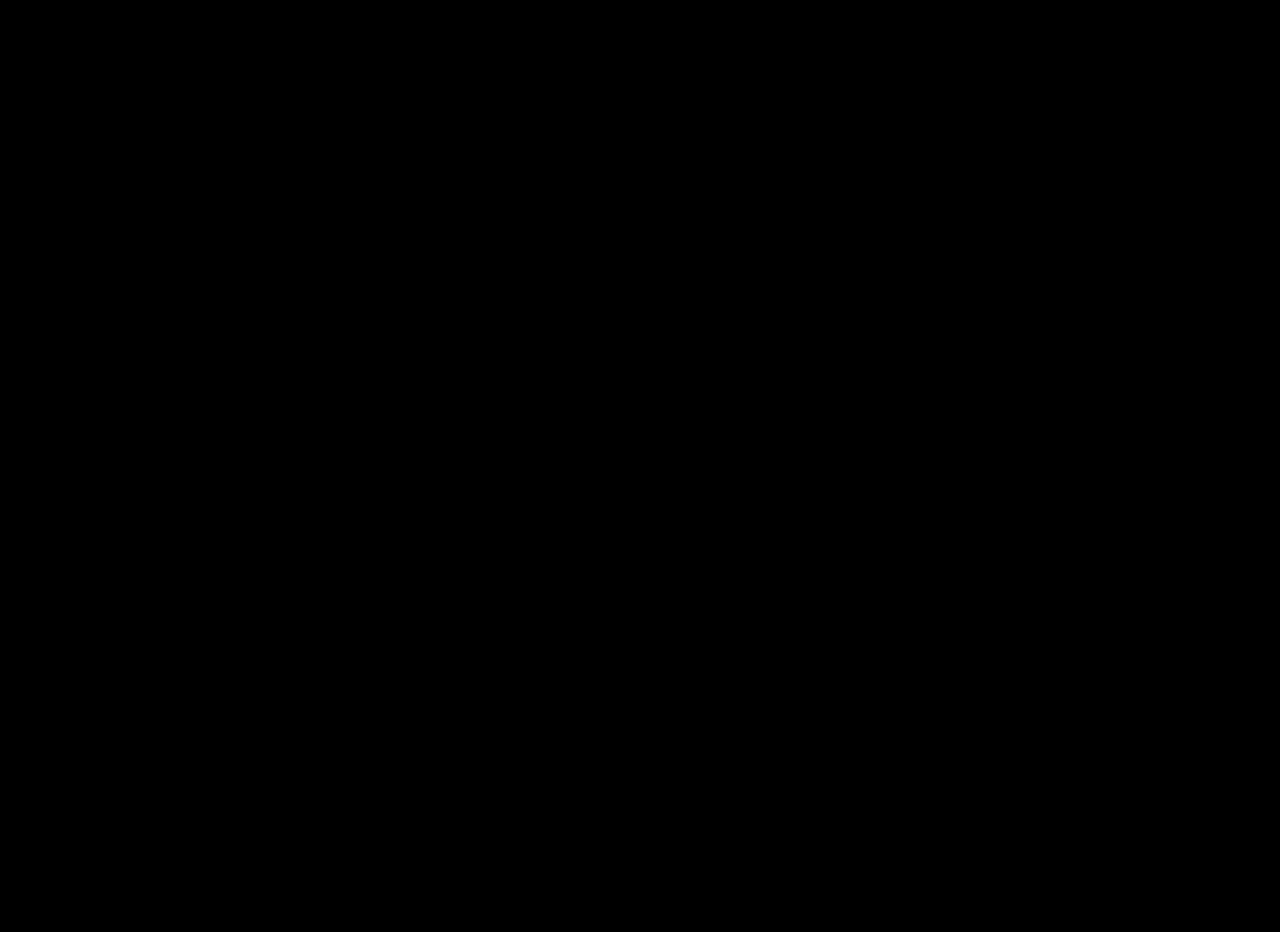
==== commit 8b475f06: "Fix load bug and add fade in animation" ====
--- a/resources.html
+++ b/resources.html
@@ -13,9 +13,10 @@
     <link rel="stylesheet" href="assets/css/variables.css">
     <link rel="stylesheet" href="assets/css/style.css">
     <noscript>Please turn on JS to navigate this website</noscript>
-    <script src="https://cdn.jsdelivr.net/npm/gsap@3.15/dist/gsap.min.js"></script>
-    <script src="https://cdn.jsdelivr.net/npm/gsap@3.15/dist/ScrollTrigger.min.js"></script>
-    <script src="https://cdn.jsdelivr.net/npm/gsap@3.15/dist/SplitText.min.js"></script>
+    <noscript><style>body { opacity: 1; }</style></noscript>
+    <script src="https://cdn.jsdelivr.net/npm/gsap@3.15/dist/gsap.min.js" defer></script>
+    <script src="https://cdn.jsdelivr.net/npm/gsap@3.15/dist/ScrollTrigger.min.js" defer></script>
+    <script src="https://cdn.jsdelivr.net/npm/gsap@3.15/dist/SplitText.min.js" defer></script>
     <script src="assets/js/script.js" defer></script>
     <script src="assets/js/app.js" defer></script>
 </head>
--- a/assets/css/variables.css
+++ b/assets/css/variables.css
@@ -1,5 +1,6 @@
 :root {
-    --doc-height: 100%;
+    /* Starting value until script.js measures window.innerHeight. */
+    --doc-height: 100vh;
     --color-black: #000000;
     --color-white: #ffffff;
     --color-accent: #ffffff;
--- a/assets/css/style.css
+++ b/assets/css/style.css
@@ -25,6 +25,23 @@
     font-weight: 400;
     font-style: normal;
     background: var(--color-black);
+}
+
+/* The page stays hidden until script.js has laid it out and the fonts are in,
+   then fades in all at once (see revealPage). */
+body {
+    opacity: 0;
+    transition: opacity .8s ease;
+}
+
+body.is-loaded {
+    opacity: 1;
+}
+
+@media (prefers-reduced-motion: reduce) {
+    body {
+        transition: none;
+    }
 }
 
 /* body::before {
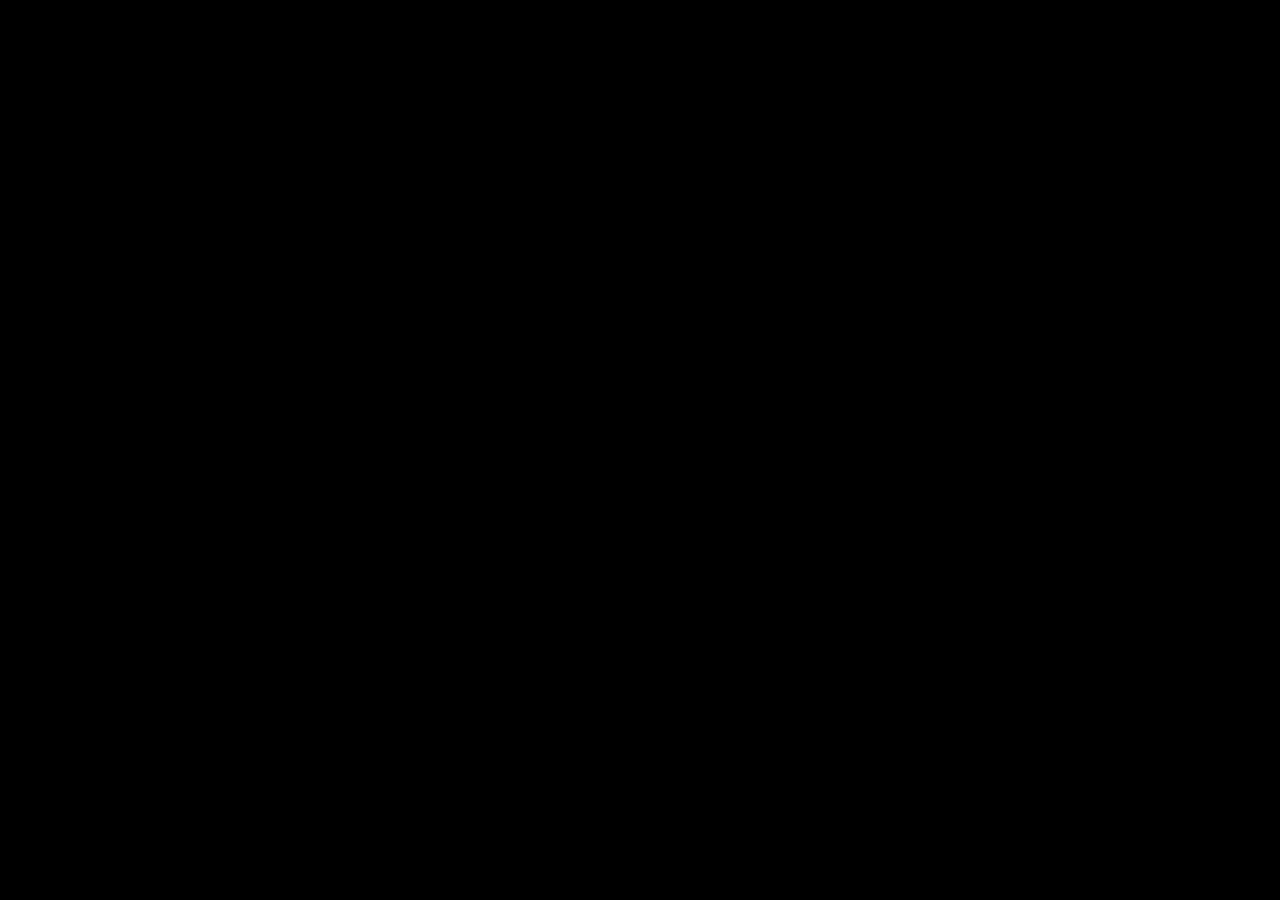
==== commit ef0c62c6: "Update all html with same structure" ====
--- a/resources.html
+++ b/resources.html
@@ -13,7 +13,13 @@
     <link rel="stylesheet" href="assets/css/variables.css">
     <link rel="stylesheet" href="assets/css/style.css">
     <noscript>Please turn on JS to navigate this website</noscript>
-    <noscript><style>body { opacity: 1; }</style></noscript>
+    <noscript>
+        <style>
+            body {
+                opacity: 1;
+            }
+        </style>
+    </noscript>
     <script src="https://cdn.jsdelivr.net/npm/gsap@3.15/dist/gsap.min.js" defer></script>
     <script src="https://cdn.jsdelivr.net/npm/gsap@3.15/dist/ScrollTrigger.min.js" defer></script>
     <script src="https://cdn.jsdelivr.net/npm/gsap@3.15/dist/SplitText.min.js" defer></script>
@@ -23,16 +29,21 @@
 
 <body>
 
-    <header>
+    <header class="header">
         <h1 id="line">Climate ReAssemblies</h1>
     </header>
 
     <nav class="nav" aria-label="Main navigation">
-        <a class="button nav-button">En/De</a>
-        <button class="button nav-button">Search</button>
         <a class="button nav-button" href="https://climatereassemblieslexicon.sheffield.ac.uk/define"
             target="_blank">Lexicon</a>
         <a class="button nav-button" href="index.html">Overview</a>
+        <a id="info-button" class="button nav-button js-href" href="#footer" aria-expanded="false">
+            <span class="info-label">Info</span>
+            <svg class="info-icon" viewBox="0 0 24 24" fill="none" xmlns="http://www.w3.org/2000/svg"
+                aria-hidden="true">
+                <path d="M4 4L20 20M20 4L4 20" />
+            </svg>
+        </a>
     </nav>
 
     <main class="main">
@@ -614,12 +625,13 @@
         </section>
     </main>
 
-    <footer class="footer">
+    <footer id="footer" class="footer">
         <div class="footer-layout-wrapper">
             <div class="footer-top">
                 <div class="footer-block footer-contact">
+                    <!-- <h2 class="text-style-label">Contact</h2> -->
                     <h2 class="text-style-h2">
-                        Climate ReAssemblies<br>
+                        Climate ReAssemblies
                     </h2>
                     <h3 class="text-style-h3">
                         University of Tübingen<br>
@@ -631,6 +643,7 @@
                         </li>
                     </ul>
                 </div>
+
 
                 <div class="footer-block footer-partners">
                     <h2 class="text-style-label">Partners</h2>
@@ -661,8 +674,8 @@
                 <div class="footer-block footer-credits">
                     <h2 class="text-style-label">Credits</h2>
                     <ul class="footer-credit-list">
-                        <li class="text-style-caption"><span class="text-style-label">Thanks to</span><br>All workshop
-                            participants and facilitators</li>
+                        <li class="text-style-caption"><span class="text-style-label">Photography</span><br>Climate
+                            ReAssemblies project team</li>
                         <li class="text-style-caption"><span class="text-style-label">Climate ReAssemblies
                                 Lexicon Design</span><br>Paul Baule
                         </li>
